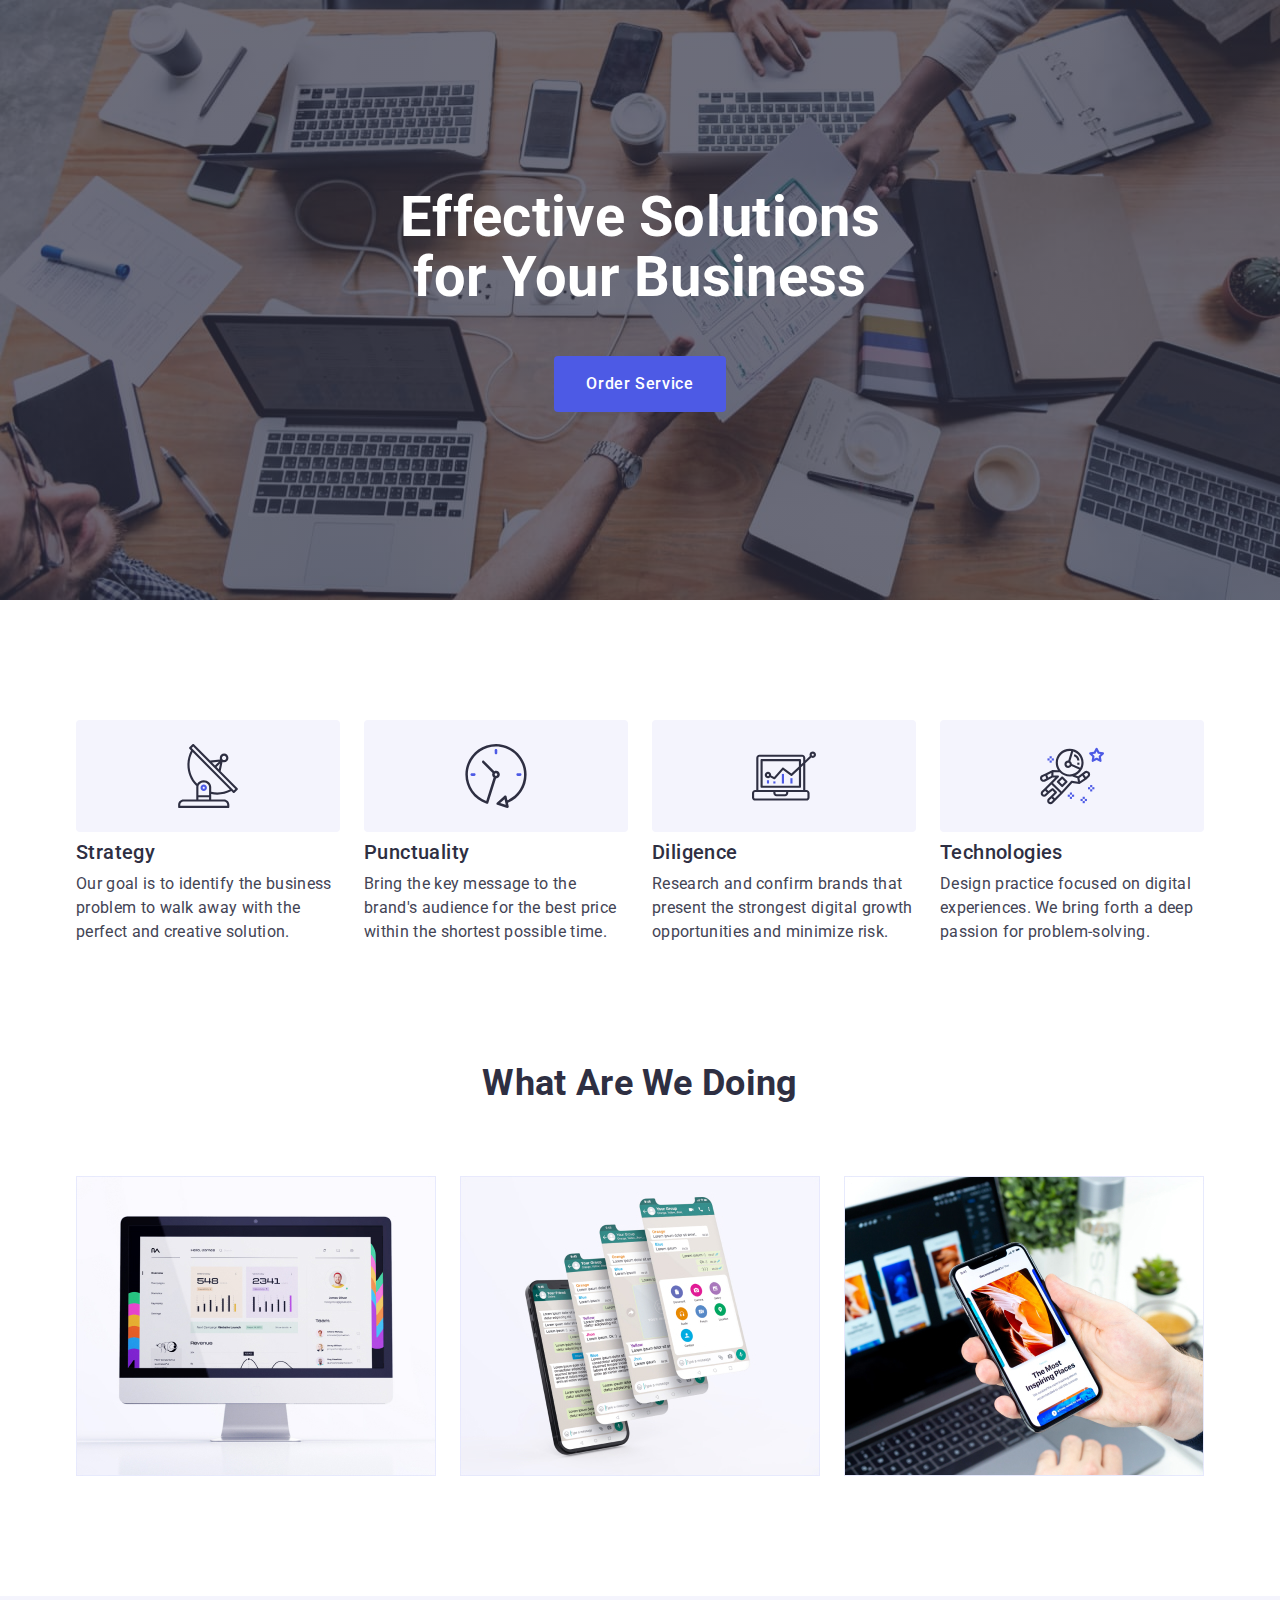
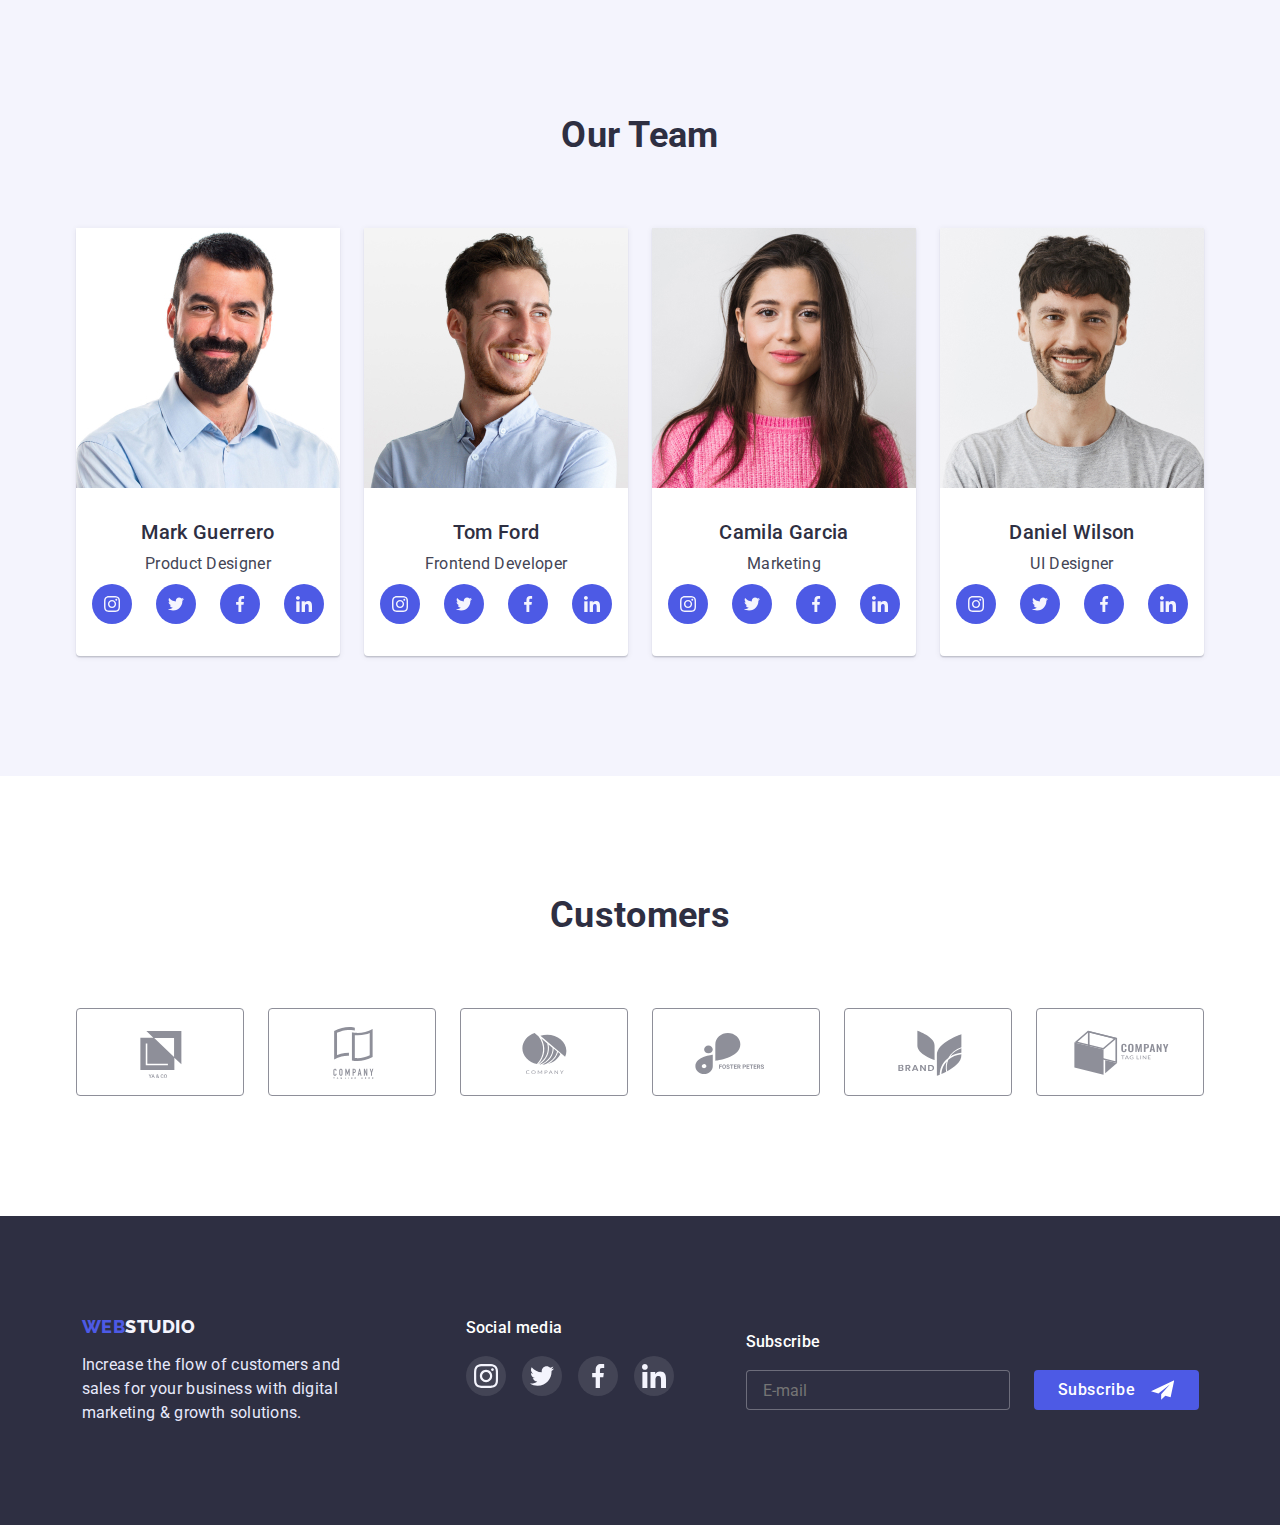
==== index.html @ 5f5170cc "add" ====
<!DOCTYPE html>
<html lang="en">
  <head>
    <meta charset="UTF-8" />
    <meta http-equiv="X-UA-Compatible" content="IE=edge" />
    <meta name="viewport" content="width=device-width, initial-scale=1.0" />
    <title>Studio</title>
    <link
      href="https://fonts.googleapis.com/css2?family=Raleway:wght@800&family=Roboto:wght@400;500;700;900&display=swap"
      rel="stylesheet"
    />
    <link
      rel="stylesheet"
      href="https://cdnjs.cloudflare.com/ajax/libs/modern-normalize/1.1.0/modern-normalize.min.css"
    />
    <link rel="stylesheet" href="./css/reset.css" />
    <link rel="stylesheet" href="./css/vars.css" />
    <link rel="stylesheet" href="./css/mobile.css" />
    <link rel="stylesheet" href="./css/tablete.css" />
    <link rel="stylesheet" href="./css/desktop.css" />
    <!-- <link rel="stylesheet" href="./css/styles.css" /> -->
  </head>

  <body>
    <!--Шапка сайту-->

    <!-- <header class="part-header">
      <div class="container header-container">
        <nav class="nav">
          <a href="" class="logo"
            ><span class="logo-partone">WEB</span>STUDIO</a
          >

          <ul class="list-header">
            <li class="navigator">
              <a class="nav-link line active" href="./index.html">Studio</a>
            </li>
            <li class="navigator">
              <a class="nav-link line" href="./portfolio.html">Portfolio</a>
            </li>
            <li class="navigator"><a class="nav-link" href="">Contacts</a></li>
          </ul>
        </nav>

        <address>
          <ul class="list-header-contact">
            <li class="contact-item">
              <a class="contact-link" href="mailto:info@devstudio.com"
                >info@devstudio.com</a
              >
            </li>
            <li class="contact-item">
              <a class="contact-link" href="tel:+110001111111"
                >+11 (000) 111-11-11</a
              >
            </li>
          </ul>
        </address>
      </div>
    </header> -->

    <main>
      <!-- Герой -->
      <section class="hero">
        <div class="container">
          <h1 class="hero-title">Effective Solutions for Your Business</h1>
          <button class="button primary" data-modal-open>Order Service</button>
        </div>
      </section>

      <!--Переваги-->

      <section class="section-advantages">
        <div class="container">
          <h2 class="visually-hidden">Advantages</h2>

          <ul class="future-list">
            <li class="future-item">
              <div class="advantages-section">
                <svg class="advantages-icon">
                  <use href="./images/icons.svg.svg#icon-antenna-1"></use>
                </svg>
              </div>
              <h3 class="future-title">Strategy</h3>
              <p class="future-text">
                Our goal is to identify the business problem to walk away with
                the perfect and creative solution.
              </p>
            </li>

            <li class="future-item">
              <div class="advantages-section">
                <svg class="advantages-icon">
                  <use href="./images/icons.svg.svg#icon-clock-1"></use>
                </svg>
              </div>
              <h3 class="future-title list-type">Punctuality</h3>
              <p class="future-text">
                Bring the key message to the brand's audience for the best price
                within the shortest possible time.
              </p>
            </li>

            <li class="future-item">
              <div class="advantages-section">
                <svg class="advantages-icon">
                  <use href="./images/icons.svg.svg#icon-diagram-1"></use>
                </svg>
              </div>
              <h3 class="future-title list-type">Diligence</h3>
              <p class="future-text">
                Research and confirm brands that present the strongest digital
                growth opportunities and minimize risk.
              </p>
            </li>

            <li class="future-item">
              <div class="advantages-section">
                <svg class="advantages-icon">
                  <use href="./images/icons.svg.svg#icon-astronaut-1"></use>
                </svg>
              </div>
              <h3 class="future-title list-type">Technologies</h3>
              <p class="future-text">
                Design practice focused on digital experiences. We bring forth a
                deep passion for problem-solving.
              </p>
            </li>
          </ul>
        </div>
      </section>

      <!--Послуги-->

      <section class="section">
        <div class="container">
          <h2 class="section-title">What are we doing</h2>

          <ul class="services-list">
            <li class="services-item">
              <img src="./images/imag1.jpg" alt="computer" width="360" />
            </li>

            <li class="services-item">
              <img src="./images/imag2.jpg" alt="computer" width="360" />
            </li>

            <li class="services-item">
              <img src="./images/imag3.jpg" alt="computer" width="360" />
            </li>
          </ul>
        </div>
      </section>

      <!-- Команда-->

      <section class="team">
        <div class="container">
          <h2 class="section-title">Our Team</h2>

          <ul class="team-list">
            <li class="team-item">
              <img src="./images/photo1.jpg" alt="Mark Guerrero" width="264" />
              <div class="team-box">
                <h3 class="team-title">Mark Guerrero</h3>
                <p class="team-position">Product Designer</p>

                <ul class="social-list">
                  <li class="social-list-item">
                    <a href="" class="social-list-link">
                      <svg class="social-list-icon">
                        <use
                          href="./images/icons.svg.svg#icon-instagram-1"
                        ></use>
                      </svg>
                    </a>
                  </li>
                  <li class="social-list-item">
                    <a href="" class="social-list-link">
                      <svg class="social-list-icon">
                        <use href="./images/icons.svg.svg#icon-twitter-1"></use>
                      </svg>
                    </a>
                  </li>
                  <li class="social-list-item">
                    <a href="" class="social-list-link">
                      <svg class="social-list-icon">
                        <use
                          href="./images/icons.svg.svg#icon-facebook-1"
                        ></use>
                      </svg>
                    </a>
                  </li>
                  <li class="social-list-item">
                    <a href="" class="social-list-link">
                      <svg class="social-list-icon">
                        <use
                          href="./images/icons.svg.svg#icon-linkedin-1"
                        ></use>
                      </svg>
                    </a>
                  </li>
                </ul>
              </div>
            </li>

            <li class="team-item">
              <img src="./images/photo2.jpg" alt="Tom Ford" width="264" />
              <div class="team-box">
                <h3 class="team-title">Tom Ford</h3>
                <p class="team-position">Frontend Developer</p>

                <ul class="social-list">
                  <li class="social-list-item">
                    <a href="" class="social-list-link">
                      <svg class="social-list-icon">
                        <use
                          href="./images/icons.svg.svg#icon-instagram-1"
                        ></use>
                      </svg>
                    </a>
                  </li>
                  <li class="social-list-item">
                    <a href="" class="social-list-link">
                      <svg class="social-list-icon">
                        <use href="./images/icons.svg.svg#icon-twitter-1"></use>
                      </svg>
                    </a>
                  </li>
                  <li class="social-list-item">
                    <a href="" class="social-list-link">
                      <svg class="social-list-icon">
                        <use
                          href="./images/icons.svg.svg#icon-facebook-1"
                        ></use>
                      </svg>
                    </a>
                  </li>
                  <li class="social-list-item">
                    <a href="" class="social-list-link">
                      <svg class="social-list-icon">
                        <use
                          href="./images/icons.svg.svg#icon-linkedin-1"
                        ></use>
                      </svg>
                    </a>
                  </li>
                </ul>
              </div>
            </li>

            <li class="team-item">
              <img src="./images/photo3.jpg" alt="Camila Garcia" width="264" />
              <div class="team-box">
                <h3 class="team-title">Camila Garcia</h3>
                <p class="team-position">Marketing</p>

                <ul class="social-list">
                  <li class="social-list-item">
                    <a href="" class="social-list-link">
                      <svg class="social-list-icon">
                        <use
                          href="./images/icons.svg.svg#icon-instagram-1"
                        ></use>
                      </svg>
                    </a>
                  </li>
                  <li class="social-list-item">
                    <a href="" class="social-list-link">
                      <svg class="social-list-icon">
                        <use href="./images/icons.svg.svg#icon-twitter-1"></use>
                      </svg>
                    </a>
                  </li>
                  <li class="social-list-item">
                    <a href="" class="social-list-link">
                      <svg class="social-list-icon">
                        <use
                          href="./images/icons.svg.svg#icon-facebook-1"
                        ></use>
                      </svg>
                    </a>
                  </li>
                  <li class="social-list-item">
                    <a href="" class="social-list-link">
                      <svg class="social-list-icon">
                        <use
                          href="./images/icons.svg.svg#icon-linkedin-1"
                        ></use>
                      </svg>
                    </a>
                  </li>
                </ul>
              </div>
            </li>

            <li class="team-item">
              <img src="./images/photo4.jpg" alt="Daniel Wilson" width="264" />
              <div class="team-box">
                <h3 class="team-title">Daniel Wilson</h3>
                <p class="team-position">UI Designer</p>

                <ul class="social-list">
                  <li class="social-list-item">
                    <a href="" class="social-list-link">
                      <svg class="social-list-icon">
                        <use
                          href="./images/icons.svg.svg#icon-instagram-1"
                        ></use>
                      </svg>
                    </a>
                  </li>
                  <li class="social-list-item">
                    <a href="" class="social-list-link">
                      <svg class="social-list-icon">
                        <use href="./images/icons.svg.svg#icon-twitter-1"></use>
                      </svg>
                    </a>
                  </li>
                  <li class="social-list-item">
                    <a href="" class="social-list-link">
                      <svg class="social-list-icon">
                        <use
                          href="./images/icons.svg.svg#icon-facebook-1"
                        ></use>
                      </svg>
                    </a>
                  </li>
                  <li class="social-list-item">
                    <a href="" class="social-list-link">
                      <svg class="social-list-icon">
                        <use
                          href="./images/icons.svg.svg#icon-linkedin-1"
                        ></use>
                      </svg>
                    </a>
                  </li>
                </ul>
              </div>
            </li>
          </ul>
        </div>
      </section>
    </main>

    <!-- customers -->

    <section class="customers">
      <div class="container">
        <h2 class="customers-title section-title">Customers</h2>

        <ul class="customers-list">
          <li class="customers-list-item">
            <a href="" class="customers-list-link"
              ><svg class="customers-list-icon">
                <use href="./images/icons.svg.svg#icon-Logo"></use></svg
            ></a>
          </li>

          <li class="customers-list-item">
            <a href="" class="customers-list-link"
              ><svg class="customers-list-icon">
                <use href="./images/icons.svg.svg#icon-Logo-1"></use></svg
            ></a>
          </li>
          <li class="customers-list-item">
            <a href="" class="customers-list-link"
              ><svg class="customers-list-icon">
                <use href="./images/icons.svg.svg#icon-Logo-2"></use></svg
            ></a>
          </li>
          <li class="customers-list-item">
            <a href="" class="customers-list-link"
              ><svg class="customers-list-icon">
                <use href="./images/icons.svg.svg#icon-Logo-3"></use></svg
            ></a>
          </li>
          <li class="customers-list-item">
            <a href="" class="customers-list-link"
              ><svg class="customers-list-icon">
                <use href="./images/icons.svg.svg#icon-Logo-4"></use></svg
            ></a>
          </li>
          <li class="customers-list-item">
            <a href="" class="customers-list-link"
              ><svg class="customers-list-icon">
                <use href="./images/icons.svg.svg#icon-Logo-5"></use></svg
            ></a>
          </li>
        </ul>
      </div>
    </section>

    <!-- Футер -->

    <footer class="footer">
      <div class="container footer-block">
        <div class="footer-top">
          <div class="logo-block">
            <a href="" class="logo-footer">
              <span class="logo-text">WEB</span>STUDIO
            </a>

            <p class="footer-text">
              Increase the flow of customers and sales for your business with
              digital marketing & growth solutions.
            </p>
          </div>

          <div class="social-footer">
            <p class="social-title-footer">Social media</p>
            <ul class="social-list-footer">
              <li class="social-list-item">
                <a href="" class="social-list-link-footer">
                  <svg class="footer-icon">
                    <use href="./images/icons.svg.svg#icon-instagram-1"></use>
                  </svg>
                </a>
              </li>
              <li class="social-list-item">
                <a href="" class="social-list-link-footer">
                  <svg class="footer-icon">
                    <use href="./images/icons.svg.svg#icon-twitter-1"></use>
                  </svg>
                </a>
              </li>
              <li class="social-list-item">
                <a href="" class="social-list-link-footer">
                  <svg class="footer-icon">
                    <use href="./images/icons.svg.svg#icon-facebook-1"></use>
                  </svg>
                </a>
              </li>
              <li class="social-list-item">
                <a href="" class="social-list-link-footer">
                  <svg class="footer-icon">
                    <use href="./images/icons.svg.svg#icon-linkedin-1"></use>
                  </svg>
                </a>
              </li>
            </ul>
          </div>
        </div>
        <!-- footer-conect -->

        <div class="footer-conect">
          <p class="footer-conect-text">Subscribe</p>
          <form class="footer-conect-form">
            <input
              type="email"
              name="user_email_footer"
              class="footer-conect-input"
              placeholder="E-mail"
              required
            />

            <button type="submit" class="footer-conect-button">
              <svg class="modal-conect-icon">
                <use href="./images/icons.svg.svg#icon-telegram"></use>
              </svg>
              Subscribe
            </button>
          </form>
        </div>
      </div>
    </footer>

    <!-- модальне вікно -->

    <div class="backdrop is-hidden" data-modal>
      <div class="modal">
        <button type="button" class="modal-close-btn" data-modal-close>
          <svg class="modal-close-btn-icon">
            <use href="./images/icons.svg.svg#icon-close-modal"></use>
          </svg>
        </button>

        <p class="modal-text">Leave your contacts and we will call you back</p>

        <form class="modal-form">
          <label class="modal-form-field">
            <span class="modal-form-name another-name">Name</span>
            <span class="modal-form-input-wrapper">
              <input
                type="text"
                name="user_name"
                class="modal-form-input"
                required
                pattern="[a-zA-Zа-яА-Я]+"
                minlength="2"
              />
              <svg class="modal-form-icon">
                <use href="./images/icons.svg.svg#icon-person"></use>
              </svg>
            </span>
          </label>

          <label class="modal-form-field">
            <span class="modal-form-name">Phone</span>
            <span class="modal-form-input-wrapper">
              <input
                type="tel"
                name="user_phone"
                class="modal-form-input"
                required
                pattern="[0-9]{3}-[0-9]{3}-[0-9]{2}-[0-9]{2}"
                title="xxx-xxx-xx-xx"
              />
              <svg class="modal-form-icon">
                <use href="./images/icons.svg.svg#icon-phone"></use>
              </svg>
            </span>
          </label>

          <label class="modal-form-field">
            <span class="modal-form-name">Email</span>
            <span class="modal-form-input-wrapper">
              <input
                type="email"
                name="user_email"
                class="modal-form-input"
                required
              />
              <svg class="modal-form-icon">
                <use href="./images/icons.svg.svg#icon-email"></use>
              </svg>
            </span>
          </label>

          <label class="modal-form-field">
            <span class="modal-form-name">Comment</span>
            <textarea
              name="user_massage"
              class="modal-form-message"
              placeholder="Text input"
            ></textarea>
          </label>

          <input
            id="user-policy"
            type="checkbox"
            name="user_policy"
            class="modal-form-check visually-hidden"
          />
          <label for="user-policy" class="modal-form-check-desk"
            >I accept the terms and conditions of the&nbsp;
            <span class="privacy-link"
              ><a href="" class="modal-form-link">Privacy Policy</a></span
            >
          </label>
          <button type="submit" class="modal-form-submit">Send</button>
        </form>
      </div>
    </div>
    <script src="./js/modal.js"></script>
  </body>
</html>
---- css/vars.css ----
:root {
    --p-text-color: #434455;
    --background-color: #E5E5E5;
    --nav-text-color: #2E2F42;
    --blu-color: #4D5AE5;
    --white-fon: #ffffff;
    --color-F4F4FD: #F4F4FD;
    --color-E7E9FC: #E7E9FC;
    --color-404BBF: #404BBF;
    --customers-icon-color: #8E8F99;
    --efect-transmision: 250ms cubic-bezier(0.4, 0, 0.2, 1);

}
---- css/mobile.css ----
.container {
    width: 100%;

    padding-left: 15px;
    padding-right: 15px;

}


/* hero-section */

.hero-title {
    text-align: center;
    max-width: 320px;
    margin-bottom: 72px;
    margin-left: auto;
    margin-right: auto;

    color: var(--white-fon);
    font-weight: 700;
    font-size: 36px;
    line-height: 1.07;
}

.hero {
    max-width: 1440px;
    margin: 0 auto;
    padding-top: 112px;
    padding-bottom: 112px;
    background-color: var(--nav-text-color);

    background-image: linear-gradient(rgba(46, 47, 66, 0.7), rgba(46, 47, 66, 0.7)), url(../images/hero\ image.jpg);
    background-size: cover;
    background-color: rgba(46, 47, 66, 0.7);
}

.button {
    display: inline-block;
    border: 1px solid var(--color-E7E9FC);
    border-radius: 4px;
    padding: 11.5px 23.5px;
    min-width: 69px;
    text-align: center;

    background-color: var(--color-F4F4FD);
    color: var(--blu-color);
    font-family: inherit;
    font-weight: 500;
    font-size: 16px;
    line-height: 1.5;
    letter-spacing: 0.04em;
    cursor: pointer;

    transition: color var(--efect-transmision),
        background-color var(--efect-transmision), box-shadow var(--efect-transmision);
}


.button:hover,
.button:focus {
    background-color: var(--color-404BBF);
    color: var(--white-fon);
    box-shadow: 0px 3px 1px rgba(0, 0, 0, 0.1), 0px 2px 1px rgba(0, 0, 0, 0.08), 0px 2px 2px rgba(0, 0, 0, 0.12);

}

.button.primary {
    display: block;
    margin-left: auto;
    margin-right: auto;
    padding: 16px 32px;
    border: none;
    background-color: var(--blu-color);
    color: var(--white-fon);
    font-family: inherit;
    font-weight: 500;
    font-size: 16px;
    line-height: 1.5;
    letter-spacing: 0.04em;

    transition: background-color var(--efect-transmision);
}

.button.primary:hover,
.button.primary:focus {
    background-color: var(--color-404BBF);
}


/* Advantages */

.section-advantages {
    padding-top: 96px;
    padding-bottom: 96px;
}

.visually-hidden {
    position: absolute;
    white-space: nowrap;
    width: 1px;
    height: 1px;
    overflow: hidden;
    border: 0;
    padding: 0;
    clip: rect(0 0 0 0);
    clip-path: inset(50%);
    margin: -1px;
}

.future-list {
    display: flex;
    flex-direction: column;
    gap: 72px;
    padding: 0;

}

.advantages-section {
    display: none;
}

.future-title {
    text-align: center;
    font-weight: 700;
    font-size: 36px;
    line-height: 1.11;
    letter-spacing: 0.02em;
    margin-bottom: 8px;
    color: var(--nav-text-color);
}

.future-text {
    font-weight: 500;
}

/* послуги */

.section {
    display: none;
}

/* TEAM */

.team {
    background-color: var(--color-F4F4FD);
    padding-top: 96px;
    padding-bottom: 128px;
}

.section-title {
    margin-bottom: 72px;
    color: var(--nav-text-color);
    font-weight: 700;
    font-size: 36px;
    line-height: 1.11;
    text-align: center;
    text-transform: capitalize;
}

.team-list {

    display: flex;
    flex-direction: column;
    gap: 72px;
    padding: 0;
}

.team-item {
    max-width: max-content;
    border-radius: 0px 0px 4px 4px;
    background-color: var(--white-fon);
    box-shadow: 0px 1px 6px rgba(46, 47, 66, 0.08), 0px 1px 1px rgba(46, 47, 66, 0.16), 0px 2px 1px rgba(46, 47, 66, 0.08);
    margin-left: auto;
    margin-right: auto;
}

.team-box {
    padding-top: 32px;
    padding-bottom: 32px;
    text-align: center;
}

.team-title {
    font-weight: 500;
    font-size: 20px;
    line-height: 1.2;
    color: var(--nav-text-color);
    margin-bottom: 8px;
}

.team-position {
    margin-bottom: 8px;
}

/* TEAM social */
.social-list {
    display: flex;
    justify-content: center;
    gap: 24px;
    padding-left: 0;
}

.social-list-link {
    display: flex;
    justify-content: center;
    align-items: center;
    width: 40px;
    height: 40px;
    border-radius: 50%;
    background-color: var(--blu-color);
    transition: background-color var(--efect-transmision);
}

.social-list-link:hover,
.social-list-link:focus {
    background-color: var(--color-404BBF);
}

.social-list-icon {
    fill: var(--color-F4F4FD);
    width: 16px;
    height: 16px;
}

/* customers */

.customers {
    padding-top: 96px;
    padding-bottom: 96px;
}


.customers-list {
    display: flex;
    justify-content: center;
    flex-direction: row;
    flex-wrap: wrap;
    row-gap: 72px;
    column-gap: 16px;
    padding: 0;
}

.customers-list-link {
    display: flex;
    justify-content: center;
    align-items: center;
    width: 190px;
    height: 88px;
    border: 1px solid var(--customers-icon-color);
    border-radius: 4px;

}

.customers-list-icon {
    fill: var(--customers-icon-color);
    width: 110px;
    height: 56px;
}



/* FOOTER */

.footer {
    padding: 96px 15px;
    background-color: var(--nav-text-color);
}

.footer-top {
    display: flex;
    flex-direction: column;
    width: 100%;
    align-items: center;
    gap: 72px;
}

.logo-block {
    display: flex;
    flex-direction: column;
    align-items: center;
}

.social-footer {
    display: flex;
    flex-direction: column;
    align-items: center;
}

.footer-block {
    display: flex;
    flex-direction: column;
    align-items: center;
    gap: 72px;
    flex-direction: column;
}

.logo-footer {
    font-family: 'Raleway';
    font-weight: 800;
    font-size: 18px;
    line-height: 1.17;
    letter-spacing: 0.03em;
    color: var(--color-F4F4FD);
    margin-bottom: 16px;
    display: block;
}

.logo-text {
    color: var(--blu-color);
}

.footer-text {
    letter-spacing: 0.02em;
    width: 264px;
    color: var(--color-E7E9FC);
}

.social-title-footer {
    display: block;
    font-weight: 500;
    color: var(--white-fon);
    letter-spacing: 0.02em;
    margin-bottom: 16px;
}

.social-list-footer {
    display: flex;
    gap: 16px;
    padding-left: 0;
}

.social-list-link-footer {
    display: flex;
    justify-content: center;
    align-items: center;
    width: 40px;
    height: 40px;
    border-radius: 50%;
    background-color: rgba(255, 255, 255, 0.1);
    padding: 8px;
}

.social-list-link-footer>svg {
    fill: var(--color-F4F4FD);
}

.footer-conect-text {
    font-weight: 500;
    letter-spacing: 0.02em;
    color: var(--white-fon);
}

.footer-conect {
    width: 100%;
    text-align: center;
}

.footer-conect-form {
    display: flex;
    flex-direction: column;
    align-items: center;
    gap: 24px;
    margin-top: 16px;
}

.footer-conect-input {
    width: 100%;
    height: 40px;
    background-color: var(--nav-text-color);
    border: 1px solid rgba(255, 255, 255, 0.3);
    border-radius: 4px;
    padding-left: 16px;
    padding-top: 8px;
    padding-bottom: 8px;
    color: var(--white-fon);
}

.footer-conect-button {
    display: flex;
    justify-content: center;
    flex-direction: row-reverse;
    gap: 16px;
    width: 165px;

    background: var(--blu-color);
    border-radius: 4px;
    border: none;
    cursor: pointer;

    padding-top: 8px;
    padding-bottom: 8px;
    padding-left: 24px;
    padding-right: 24px;
    font-weight: 500;
    font-size: 16px;
    letter-spacing: 0.04em;
    line-height: 1.5;
    color: var(--white-fon);
}

.modal-conect-icon {
    width: 24px;
    height: 24px;
}

/* modal window */

.backdrop {
    position: fixed;
    top: 0;
    left: 0;
    z-index: 100;
    width: 100%;
    height: 100%;
    background-color: rgba(46, 47, 66, 0.4);
    transition: opacity var(--efect-transmision), visibility var(--efect-transmision);
}

.backdrop.is-hidden {
    opacity: 0;
    visibility: hidden;
    pointer-events: none;
}

.modal {
    position: absolute;
    top: 50%;
    left: 50%;
    transform: translate(-50%, -50%);
    width: 392px;
    height: 586px;
    background-color: #FCFCFC;
    box-shadow: 0px 1px 1px rgba(0, 0, 0, 0.14), 0px 1px 3px rgba(0, 0, 0, 0.12), 0px 2px 1px rgba(0, 0, 0, 0.2);
    border-radius: 4px;
    padding-top: 72px;
    padding-bottom: 24px;
    padding-left: 16px;
    padding-right: 16px;
}

.modal-close-btn-icon {
    width: 8px;
    height: 8px;
    transition: fill var(--efect-transmision);
}

.modal-close-btn {
    position: absolute;
    top: 24px;
    right: 24px;
    display: flex;
    justify-content: center;
    align-items: center;
    background-color: var(--color-E7E9FC);
    border-radius: 50%;
    border: 1px solid rgba(0, 0, 0, 0.1);
    padding: 0;
    width: 24px;
    height: 24px;
}

.modal-text {
    font-weight: 500;
    color: var(--nav-text-color);
    text-align: center;
    letter-spacing: 0.02em;
    margin-bottom: 16px;
}

.modal-form {
    display: flex;
    flex-direction: column;
}

.modal-form-field {
    margin-bottom: 8px;
}

.modal-form-name {
    display: block;
    font-size: 12px;
    line-height: 1.16;
    letter-spacing: 0.01em;
    color: var(--customers-icon-color);
    margin-bottom: 4px;
}


.modal-form-name.another-name {
    line-height: 1.33;
    letter-spacing: 0.04em;
}


.modal-form-input-wrapper {
    position: relative;
    display: block;
}

.modal-form-icon {
    position: absolute;
    top: 50%;
    left: 16px;
    transform: translateY(-50%);
    display: block;
    width: 18px;
    height: 24px;
}

.modal-form-input {
    width: 100%;
    height: 38px;
    border: 1px solid rgba(33, 33, 33, 0.2);
    border-radius: 4px;
    /* padding-left: 38px; */
    font-size: 18px;

}

.modal-form-message {
    resize: none;
    width: 100%;
    height: 120px;
    border: 1px solid rgba(33, 33, 33, 0.2);
    border-radius: 4px;
    padding: 8px 16px;

    font-size: 12px;
    line-height: 1.33;
    letter-spacing: 0.04em;
    color: var(--nav-text-color);
    transition: border-color var(--efect-transmision);
}

.modal-form-message::placeholder {
    font-size: 12px;
    line-height: 1.33;
    letter-spacing: 0.04em;
    color: rgba(117, 117, 117, 0.5);
}


.modal-form-message:focus {
    outline: none;
    border-color: var(--blu-color);
}

.modal-form-check-desk {
    display: flex;
    align-items: center;
    font-size: 12px;
    line-height: 1.33;
    letter-spacing: 0.04em;
    color: #757575;
    transition: border-color var(--efect-transmision);
    margin-bottom: 24px;
    margin-top: 16px;
}

.modal-form-check-desk::before {
    display: block;
    width: 16px;
    height: 16px;
    border: 1.25px solid var(--nav-text-color);
    border-radius: 2px;
    margin-right: 8px;
    cursor: pointer;
    content: '';
}

.modal-form-check:checked+.modal-form-check-desk::before {
    background-color: var(--color-404BBF);
    border-color: var(--color-404BBF);
    background-image: url(../images/Vector.svg);
    background-repeat: no-repeat;
    background-position: 50% 50%;
}

.modal-form-check:focus+.modal-form-check-desk::before {
    border-color: var(--color-404BBF);
}

.privacy-link {
    text-decoration: underline;
}

.modal-form-link {
    font-size: 12px;
    letter-spacing: 0.04em;
    color: var(--blu-color);
}

.modal-form-submit {
    display: block;
    margin-left: auto;
    margin-right: auto;
    width: 169px;
    height: 56px;
    font-size: 16px;
    line-height: 1.5;
    color: var(--white-fon);
    cursor: pointer;
    border: none;
    border-radius: 4px;
    background-color: var(--blu-color);
    font-family: inherit;
    font-weight: 500;
    letter-spacing: 0.04em;
    box-shadow: 0px 4px 4px rgba(0, 0, 0, 0.15);
}



@media screen and (min-width: 480px) {
    .container {
        margin-left: auto;
        margin-right: auto;
    }


}
---- css/tablete.css ----
@media screen and (min-width: 768px) {
    .container {
        width: 768px;

    }

    /* hero-section */
    .hero-title {
        min-width: 496px;
        font-size: 56px;
        margin-bottom: 40px;
    }

    .hero {
        padding-bottom: 108px;
    }

    /* Advantages */

    .section-advantages {
        padding-top: 112px;
        padding-bottom: 108px;
    }

    .future-item {
        width: calc((100% - 24px) / 2);
    }

    .future-list {
        flex-direction: row;
        flex-wrap: wrap;
        row-gap: 72px;
        column-gap: 24px;
    }

    .future-title {
        text-align: start;
    }

    /* послуги */

    .section {
        padding-bottom: 120px;
    }

    /* TEAM */

    .team {
        padding-top: 96px;
        padding-bottom: 104px;
    }

    .team-item {
        margin-left: auto;
        margin-right: auto;
        /* width: calc((100% - 24px) / 2); */
    }

    .team-list {
        flex-direction: row;
        flex-wrap: wrap;
        gap: 0;
        row-gap: 64px;
        column-gap: 24px;
    }

    /* customers */

    .customers-list {
        padding: 0 30px;
        column-gap: 16px;
    }

    .customers-list-link {
        width: 168px;
    }

    /* FOOTER */

    .footer-block {
        justify-content: center;
        max-width: max-content;
        flex-direction: column;
    }

    .footer-top {
        flex-direction: row;
        align-items: flex-start;
        gap: 24px;
    }

    .social-footer {
        justify-content: flex-start;
        align-items: start;
    }

    .logo-block {
        align-items: flex-start;
    }

    .footer-conect {
        text-align: start;
    }

    .footer-conect-input {
        max-width: 264px;
    }

    .footer-conect-form {
        flex-direction: row;
    }

    /* modal window */

    .modal {
        width: 408px;
        padding-left: 25px;
        padding-right: 25px;
    }
}
---- css/desktop.css ----
@media screen and (min-width: 1200px) {
    .container {
        width: 1158px;
    }

    /* hero-section  */
    .hero-title {
        margin-bottom: 48px;
    }

    .hero {
        padding-top: 188px;
        padding-bottom: 188px;
    }


    /* Advantages */

    .section-advantages {
        padding-top: 120px;
        padding-bottom: 120px;
    }




    .future-list {
        flex-direction: row;
        gap: 24px;
        flex-wrap: nowrap;
    }




    .advantages-section {
        display: flex;
        justify-content: center;
        align-items: center;
        width: 264px;
        height: 112px;
        border-radius: 4px;

        background-color: var(--color-F4F4FD);
        margin-bottom: 8px;
    }

    .advantages-section {
        display: flex;
        justify-content: center;
        align-items: center;
        width: 264px;
        height: 112px;
        border-radius: 4px;

        background-color: var(--color-F4F4FD);
        margin-bottom: 8px;
    }

    .advantages-icon {
        fill: var(--nav-text-color);
        width: 64px;
        height: 64px;
    }

    .future-title {
        font-weight: 500;
        font-size: 20px;
        line-height: 1.2;
        margin-bottom: 8px;
        color: var(--nav-text-color);
    }

    .future-text {
        font-weight: 400;
    }

    /* послуги */

    .section {
        display: block;
        padding-bottom: 120px;
    }

    .section-title {
        margin-bottom: 72px;
        color: var(--nav-text-color);
        font-weight: 700;
        font-size: 36px;
        line-height: 1.11;
        text-align: center;
        text-transform: capitalize;
    }

    .services-list {
        display: flex;
        gap: 24px;
        padding: 0;
    }

    /* TEAM */
    .team {
        background-color: var(--color-F4F4FD);
        padding-top: 120px;
        padding-bottom: 120px;
    }

    .team-list {
        flex-direction: row;
        gap: 24px;
        flex-wrap: nowrap;
    }

    .team-item {
        border-radius: 0px 0px 4px 4px;
        background-color: var(--white-fon);
        box-shadow: 0px 1px 6px rgba(46, 47, 66, 0.08), 0px 1px 1px rgba(46, 47, 66, 0.16), 0px 2px 1px rgba(46, 47, 66, 0.08);
    }

    /* customers */

    .customers {
        padding-top: 120px;
        padding-bottom: 120px;
    }

    .customers-list {
        display: flex;
        justify-content: center;
        gap: 24px;
        padding: 0;
    }

    .customers-list-link {
        transition: border var(--efect-transmision);
    }

    .customers-list-icon {
        transition: fill var(--efect-transmision);
    }

    .customers-list-link:hover,
    .customers-list-link:focus {
        border: 1px solid var(--color-404BBF);
    }

    .customers-list-link:hover .customers-list-icon,
    .customers-list-link:focus .customers-list-icon {
        fill: var(--color-404BBF)
    }


    /* FOOTER */
    .footer {
        padding-top: 100px;
        padding-bottom: 100px;
    }

    .footer-block {
        flex-direction: row;
    }

    .footer-top {
        gap: 120px;
    }

    .social-footer {}

    .social-list-link-footer {
        transition: background-color var(--efect-transmision);
    }

    .social-list-link-footer:hover,
    .social-list-link-footer:focus {
        background-color: #31D0AA;
    }

    .footer-conect {
        gap: 80px;
    }

    .footer-conect-input {
        width: 264px;
    }

    .footer-conect-button {
        transition: background-color var(--efect-transmision);
    }

    .footer-conect-button:hover,
    .footer-conect-button:focus {
        background-color: var(--color-404BBF);
    }


    /* modal window */

    .modal {
        width: 516px;
        padding-left: 25px;
        padding-right: 25px;
    }

    .modal-close-btn {
        cursor: pointer;
        transition: background-color var(--efect-transmision);

    }

    .modal-close-btn:hover,
    .modal-close-btn:focus {
        background-color: var(--color-404BBF);

    }

    .modal-close-btn:hover .modal-close-btn-icon,
    .modal-close-btn:focus .modal-close-btn-icon {
        fill: var(--white-fon);
    }

    .modal-form-icon {
        transition: fill var(--efect-transmision);
    }

    .modal-form-input {
        transition: border-color var(--efect-transmision);
    }

    .modal-form-input:focus,
    .modal-form-input:hover {
        outline: none;
        border-color: var(--blu-color);
    }

    .modal-form-input:focus+.modal-form-icon {
        fill: var(--blu-color);
    }

    .modal-form-input:hover+.modal-form-icon {
        fill: var(--blu-color);
    }

    .modal-form-submit {
        transition: background-color var(--efect-transmision);
    }

        .modal-form-submit:hover,
        .modal-form-submit:focus {
            background-color: var(--color-404BBF);
        }



}
---- css/styles.css ----
.project-list {
    display: flex;
    flex-wrap: wrap;
    column-gap: 24px;
    row-gap: 48px;
    padding: 0;
}

.project-box {
    background-color: var(--white-fon);
    padding-top: 32px;
    padding-bottom: 32px;
    border: 1px solid var(--color-E7E9FC);
    border-top: none;
    padding-left: 16px;

}

.project-title {
    margin-bottom: 8px;
    color: var(--nav-text-color);
    font-weight: 500;
    font-size: 20px;
    line-height: 1.2;
}

.project-item {
    transition: box-shadow var(--efect-transmision);
}


.project-item:hover,
.project-item:focus {
    box-shadow: 0px 1px 6px rgba(46, 47, 66, 0.08), 0px 1px 1px rgba(46, 47, 66, 0.16), 0px 2px 1px rgba(46, 47, 66, 0.08);
}

.list-button {
    display: flex;
    justify-content: center;
    gap: 24px;
    margin-bottom: 72px;
    padding: 0;
}














/* ХЕДР ФЛЕКС */
.header-container {
    display: flex;
    align-items: center;
}

.nav {
    display: flex;
    align-items: center;
}

.list-header {
    display: flex;
    align-items: center;
    padding-left: 0;

}

.navigator:not(:last-child) {
    margin-right: 40px;
}

.nav-link {
    color: var(--nav-text-color);
    font-weight: 500;
    letter-spacing: 0.02em;
    display: block;
    padding: 24px 0;

    transition: color var(--efect-transmision);
}

.nav-link:hover,
.nav-link:focus {
    color: var(--color-404BBF);
}

.active {
    position: relative;
    color: var(--color-404BBF);
}

.active::after {
    content: '';
    display: block;
    height: 4px;
    border-radius: 2px;
    width: 100%;
    background-color: var(--color-404BBF);
    position: absolute;
    left: 0;
    bottom: -1px;

}


address {
    margin-left: auto;
}

.list-header-contact {

    display: flex;
    align-items: center;
    padding: 0;
}

.contact-item:not(:last-child) {
    margin-right: 40px;

}


/* ХEДР ФЛЕКС */





/* logo */
.logo {
    font-family: 'Raleway';
    font-weight: 800;
    font-size: 18px;
    line-height: 1.33;
    letter-spacing: 0.03em;
    color: var(--nav-text-color);
    margin-right: 76px;
}

.logo .logo-partone {
    color: var(--blu-color);
}

/* logo footer */


/* FOOTER */


/* хедр */
.part-header {
    border-bottom: 1px solid var(--color-E7E9FC);
}



.contact-link {
    color: var(--p-text-color);
    letter-spacing: 0.02em;
    font-style: normal;

    transition: color var(--efect-transmision);
}

.contact-link:hover,
.contact-link:focus {
    color: var(--color-404BBF);
}


/* Hero */



.portfolio {
    padding-top: 96px;
    padding-bottom: 120px;

}

/* соцмережі футер */

.footer-icon {
    fill: var(--color-F4F4FD);
    width: 24px;
    height: 24px;

}




/* customers */








/* advantages */




.img-overlay {
    position: relative;
    overflow: hidden;
}

.overlay {
    left: 0;
    top: 0;
    position: absolute;
    width: 100%;
    height: 100%;
    overflow: auto;
    transform: translate(0, 100%);
    transition: transform var(--efect-transmision);

    color: #F4F4FD;
    background-color: var(--blu-color);
    padding-top: 40px;
    padding-left: 32px;
    padding-right: 32px;
}

.project-link:hover .overlay,
.project-link:focus .overlay {
    transform: translate(0, 0);
}

/* windov */
/* modal form */
.modal-form-desk {
    font-size: 12px;
    line-height: 1.33;
    letter-spacing: 0.04em;
    color: var(--customers-icon-color);
}


/* footer-conect */

.footer-conect {
    margin-left: 80px;
}

.footer-conect-text {
    font-weight: 500;
    letter-spacing: 0.02em;
    color: var(--white-fon);
}




.footer-conect-input::placeholder {
    font-size: 12px;
    line-height: 2;
    color: rgba(255, 255, 255, 0.6);
    display: flex;
    align-items: center;
    letter-spacing: 0.04em;
}

.footer-conect-form {
    display: flex;
    gap: 24px;
    margin-top: 16px;
}
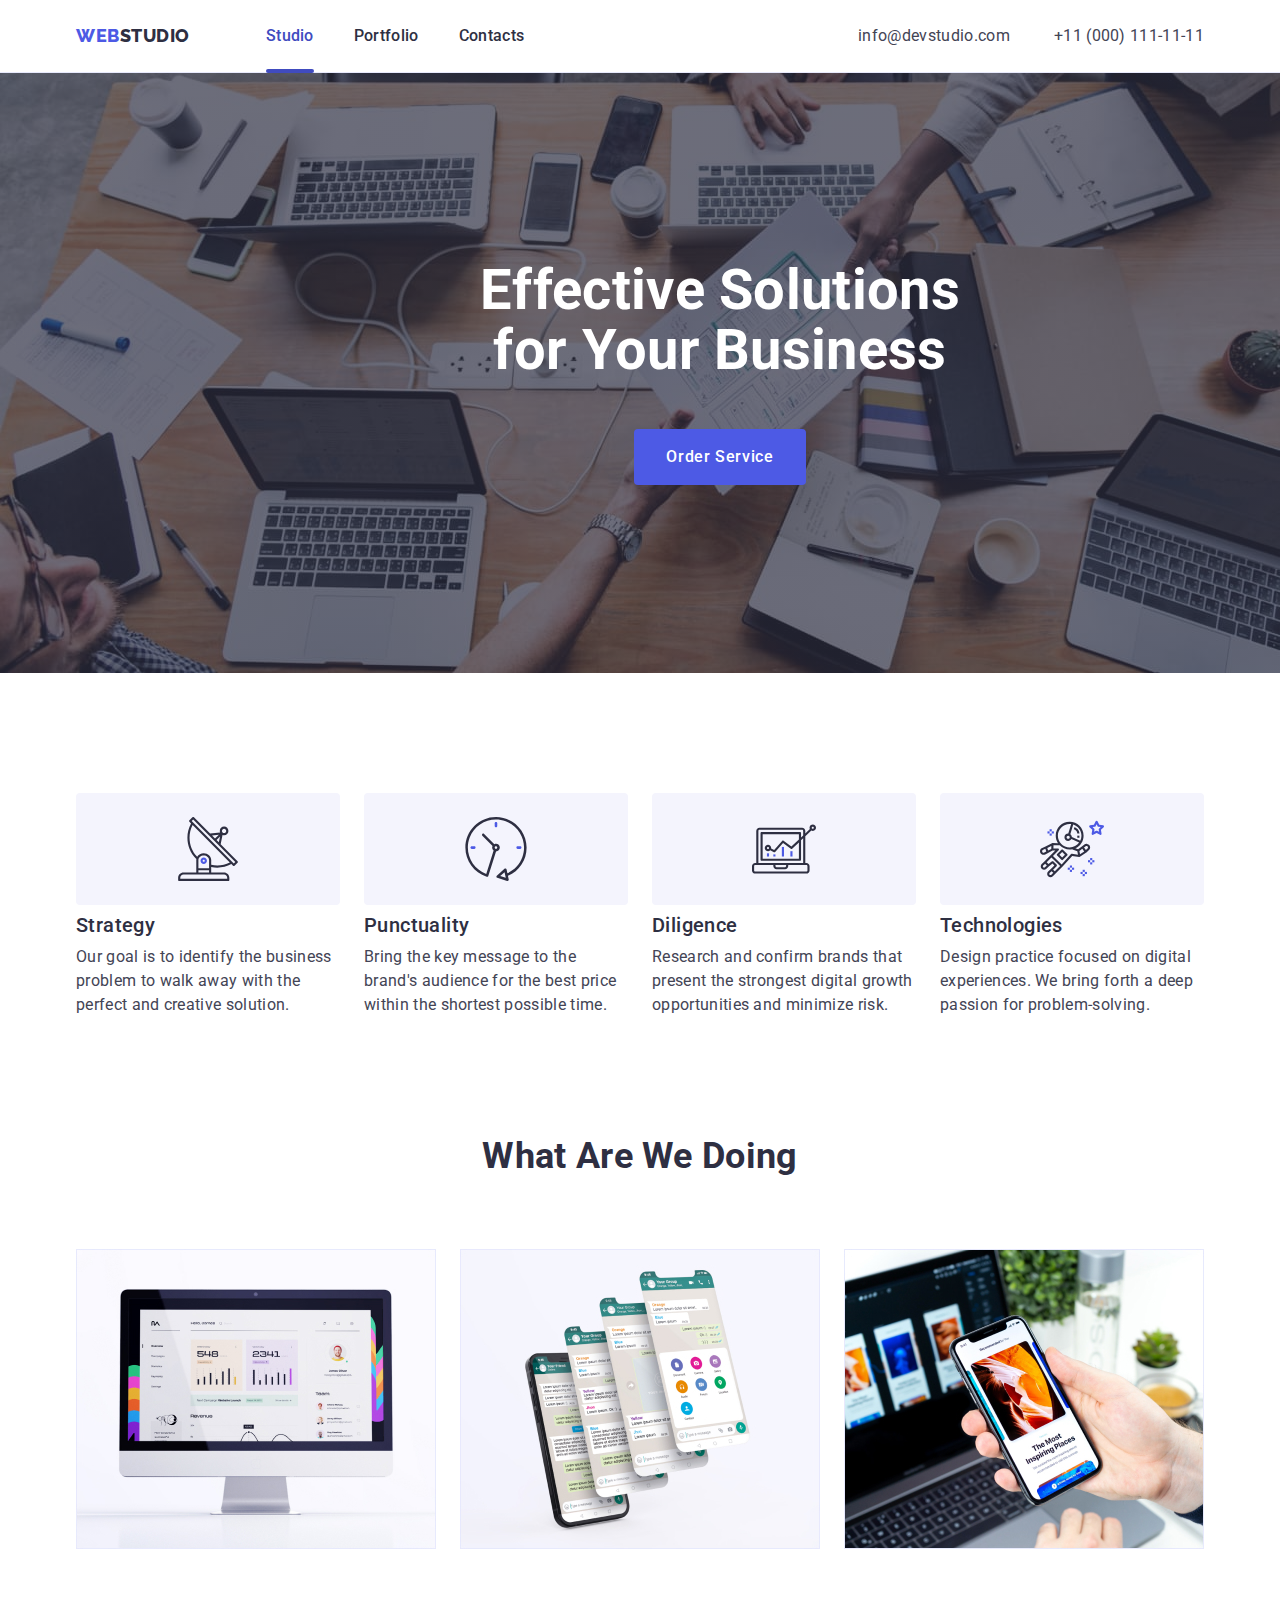
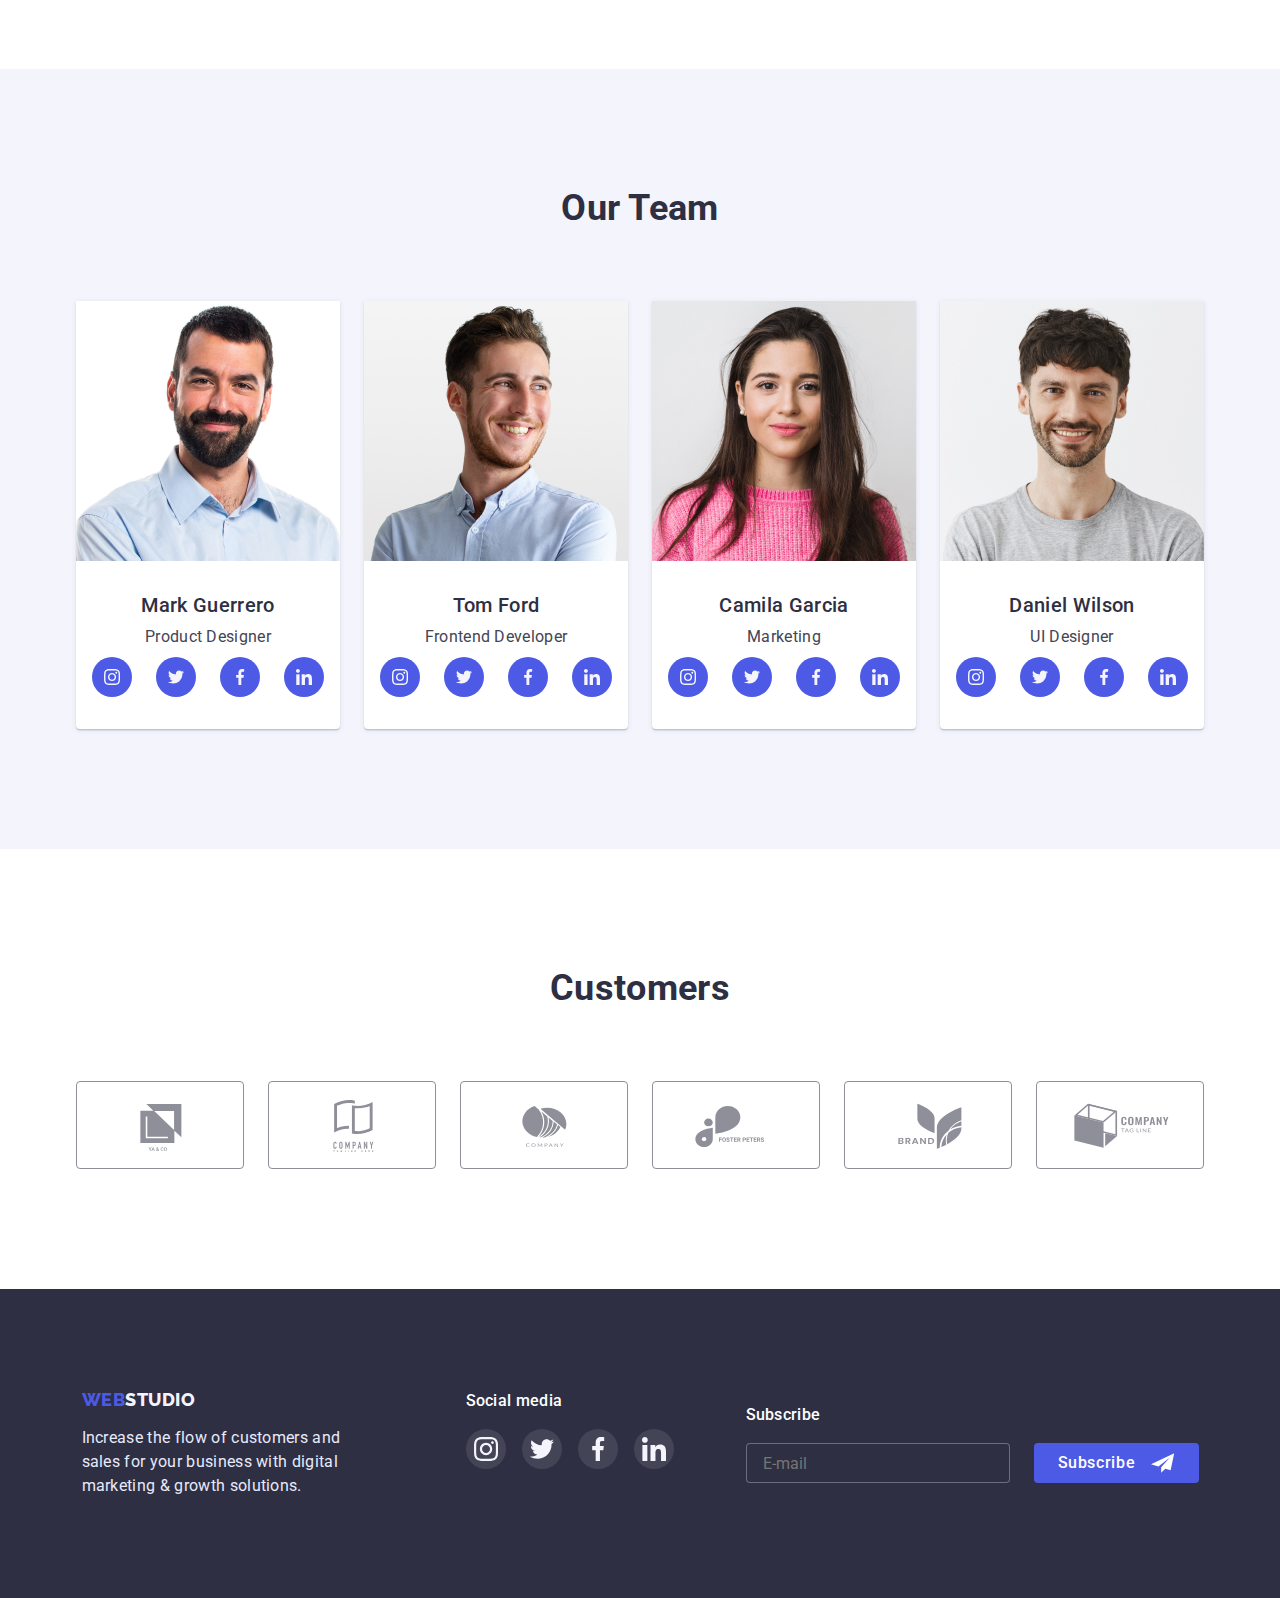
==== commit bb6aa8f5: "add 7hw" ====
--- a/index.html
+++ b/index.html
@@ -24,7 +24,7 @@
   <body>
     <!--Шапка сайту-->
 
-    <!-- <header class="part-header">
+    <header class="part-header">
       <div class="container header-container">
         <nav class="nav">
           <a href="" class="logo"
@@ -33,14 +33,20 @@
 
           <ul class="list-header">
             <li class="navigator">
-              <a class="nav-link line active" href="./index.html">Studio</a>
+              <a class="nav-link active" href="./index.html">Studio</a>
             </li>
             <li class="navigator">
-              <a class="nav-link line" href="./portfolio.html">Portfolio</a>
+              <a class="nav-link" href="./portfolio.html">Portfolio</a>
             </li>
             <li class="navigator"><a class="nav-link" href="">Contacts</a></li>
           </ul>
         </nav>
+
+        <button type="button" class="mobile-menu-open js-open-menu">
+          <svg class="mobile-menu-open-icon">
+            <use href="./images/icons.svg.svg#menu"></use>
+          </svg>
+        </button>
 
         <address>
           <ul class="list-header-contact">
@@ -57,7 +63,78 @@
           </ul>
         </address>
       </div>
-    </header> -->
+
+      <div class="mobile-menu js-menu-container">
+        <div class="container mobile-menu-container">
+          <button class="mobile-menu-close-btn js-close-menu">
+            <svg class="mobile-menu-close-icon">
+              <use href="./images/icons.svg.svg#icon-close-modal"></use>
+            </svg>
+          </button>
+
+          <!-- моб меню НАПОВНЕННЯ -->
+
+          <ul class="mobile-menu-list">
+            <li class="mobile-menu-item">
+              <a class="mobile-menu-link" href="./index.html">Studio</a>
+            </li>
+
+            <li class="mobile-menu-item">
+              <a class="mobile-menu-link" href="./portfolio.html">Portfolio</a>
+            </li>
+
+            <li class="mobile-menu-item">
+              <a class="mobile-menu-link" href="">Contacts</a>
+            </li>
+          </ul>
+
+          <ul class="mob-address">
+            <li class="contact-item">
+              <a class="mob-address-lik tel" href="tel:+110001111111"
+                >+11 (000) 111-11-11</a
+              >
+            </li>
+
+            <li class="mob-address-list">
+              <a class="mob-address-lik email" href="mailto:info@devstudio.com"
+                >info@devstudio.com</a
+              >
+            </li>
+          </ul>
+
+          <ul class="social-list menu">
+            <li class="social-list-item">
+              <a href="" class="social-list-link">
+                <svg class="social-list-icon">
+                  <use href="./images/icons.svg.svg#icon-instagram-1"></use>
+                </svg>
+              </a>
+            </li>
+            <li class="social-list-item">
+              <a href="" class="social-list-link">
+                <svg class="social-list-icon">
+                  <use href="./images/icons.svg.svg#icon-twitter-1"></use>
+                </svg>
+              </a>
+            </li>
+            <li class="social-list-item">
+              <a href="" class="social-list-link">
+                <svg class="social-list-icon">
+                  <use href="./images/icons.svg.svg#icon-facebook-1"></use>
+                </svg>
+              </a>
+            </li>
+            <li class="social-list-item">
+              <a href="" class="social-list-link">
+                <svg class="social-list-icon">
+                  <use href="./images/icons.svg.svg#icon-linkedin-1"></use>
+                </svg>
+              </a>
+            </li>
+          </ul>
+        </div>
+      </div>
+    </header>
 
     <main>
       <!-- Герой -->
@@ -138,15 +215,30 @@
 
           <ul class="services-list">
             <li class="services-item">
-              <img src="./images/imag1.jpg" alt="computer" width="360" />
+              <img
+                srcset="./images/imag1.jpg 1x, ./images/2comp.jpg 2x"
+                src="./images/imag1.jpg"
+                alt="computer"
+                width="360"
+              />
             </li>
 
             <li class="services-item">
-              <img src="./images/imag2.jpg" alt="computer" width="360" />
+              <img
+                srcset="./images/imag2.jpg 1x, ./images/2tel.jpg 2x"
+                src="./images/imag2.jpg"
+                alt="computer"
+                width="360"
+              />
             </li>
 
             <li class="services-item">
-              <img src="./images/imag3.jpg" alt="computer" width="360" />
+              <img
+                srcset="./images/imag3.jpg 1x, ./images/2telcomp.jpg 2x"
+                src="./images/imag3.jpg"
+                alt="computer"
+                width="360"
+              />
             </li>
           </ul>
         </div>
@@ -160,7 +252,12 @@
 
           <ul class="team-list">
             <li class="team-item">
-              <img src="./images/photo1.jpg" alt="Mark Guerrero" width="264" />
+              <img
+                srcset="./images/photo1.jpg 1x, ./images/imgMark_2x.jpg 2x"
+                src="./images/photo1.jpg"
+                alt="Mark Guerrero"
+                width="264"
+              />
               <div class="team-box">
                 <h3 class="team-title">Mark Guerrero</h3>
                 <p class="team-position">Product Designer</p>
@@ -205,7 +302,12 @@
             </li>
 
             <li class="team-item">
-              <img src="./images/photo2.jpg" alt="Tom Ford" width="264" />
+              <img
+                srcset="./images/photo2.jpg 1x, ./images/imgTom_2x.jpg 2x"
+                src="./images/photo2.jpg"
+                alt="Tom Ford"
+                width="264"
+              />
               <div class="team-box">
                 <h3 class="team-title">Tom Ford</h3>
                 <p class="team-position">Frontend Developer</p>
@@ -250,7 +352,12 @@
             </li>
 
             <li class="team-item">
-              <img src="./images/photo3.jpg" alt="Camila Garcia" width="264" />
+              <img
+                srcset="./images/photo3.jpg 1x, ./images/imgCamila_2x.jpg 2x"
+                src="./images/photo3.jpg"
+                alt="Camila Garcia"
+                width="264"
+              />
               <div class="team-box">
                 <h3 class="team-title">Camila Garcia</h3>
                 <p class="team-position">Marketing</p>
@@ -295,7 +402,12 @@
             </li>
 
             <li class="team-item">
-              <img src="./images/photo4.jpg" alt="Daniel Wilson" width="264" />
+              <img
+                srcset="./images/photo4.jpg 1x, ./images/imgDaniel_2x.jpg 2x"
+                src="./images/photo4.jpg"
+                alt="Daniel Wilson"
+                width="264"
+              />
               <div class="team-box">
                 <h3 class="team-title">Daniel Wilson</h3>
                 <p class="team-position">UI Designer</p>
@@ -552,6 +664,7 @@
         </form>
       </div>
     </div>
+    <script src="./js/mobile-menu.js"></script>
     <script src="./js/modal.js"></script>
   </body>
 </html>
--- a/css/mobile.css
+++ b/css/mobile.css
@@ -23,13 +23,12 @@
 }
 
 .hero {
-    max-width: 1440px;
     margin: 0 auto;
     padding-top: 112px;
     padding-bottom: 112px;
     background-color: var(--nav-text-color);
 
-    background-image: linear-gradient(rgba(46, 47, 66, 0.7), rgba(46, 47, 66, 0.7)), url(../images/hero\ image.jpg);
+    background-image: linear-gradient(rgba(46, 47, 66, 0.7), rgba(46, 47, 66, 0.7)), url(../images/tel1.jpg);
     background-size: cover;
     background-color: rgba(46, 47, 66, 0.7);
 }
@@ -231,6 +230,7 @@
 
 
 .customers-list {
+
     display: flex;
     justify-content: center;
     flex-direction: row;
@@ -241,21 +241,28 @@
 }
 
 .customers-list-link {
-    display: flex;
-    justify-content: center;
-    align-items: center;
-    width: 190px;
+
+    display: flex;
+    justify-content: center;
+    align-items: center;
+    width: 100%;
     height: 88px;
     border: 1px solid var(--customers-icon-color);
     border-radius: 4px;
-
-}
+}
+
+.customers-list-item {
+    width: calc((100% - 16px) / 2);
+}
+
 
 .customers-list-icon {
     fill: var(--customers-icon-color);
     width: 110px;
     height: 56px;
 }
+
+
 
 
 
@@ -427,8 +434,6 @@
     top: 50%;
     left: 50%;
     transform: translate(-50%, -50%);
-    width: 392px;
-    height: 586px;
     background-color: #FCFCFC;
     box-shadow: 0px 1px 1px rgba(0, 0, 0, 0.14), 0px 1px 3px rgba(0, 0, 0, 0.12), 0px 2px 1px rgba(0, 0, 0, 0.2);
     border-radius: 4px;
@@ -436,6 +441,8 @@
     padding-bottom: 24px;
     padding-left: 16px;
     padding-right: 16px;
+    width: 100%;
+    height: auto;
 }
 
 .modal-close-btn-icon {
@@ -485,12 +492,10 @@
     margin-bottom: 4px;
 }
 
-
 .modal-form-name.another-name {
     line-height: 1.33;
     letter-spacing: 0.04em;
 }
-
 
 .modal-form-input-wrapper {
     position: relative;
@@ -512,7 +517,7 @@
     height: 38px;
     border: 1px solid rgba(33, 33, 33, 0.2);
     border-radius: 4px;
-    /* padding-left: 38px; */
+    padding-left: 38px;
     font-size: 18px;
 
 }
@@ -546,6 +551,8 @@
 }
 
 .modal-form-check-desk {
+    justify-content: center;
+    flex-wrap: wrap;
     display: flex;
     align-items: center;
     font-size: 12px;
@@ -609,13 +616,247 @@
     box-shadow: 0px 4px 4px rgba(0, 0, 0, 0.15);
 }
 
+/* HEADER */
+
+.part-header {
+    border-bottom: 1px solid var(--color-E7E9FC);
+}
+
+.header-container {
+    display: flex;
+    align-items: center;
+    justify-content: space-between;
+}
+
+.nav {
+    display: flex;
+    align-items: center;
+}
+
+.logo {
+    display: block;
+    padding-top: 24px;
+    padding-bottom: 24px;
+    font-family: 'Raleway';
+    font-weight: 800;
+    font-size: 18px;
+    line-height: 1.17;
+    letter-spacing: 0.03em;
+    color: var(--nav-text-color);
+}
+
+.logo .logo-partone {
+    color: var(--blu-color);
+}
+
+.list-header {
+    display: none;
+}
+
+.list-header-contact {
+    display: none;
+}
+
+address {
+    display: none;
+}
+
+
+/* MOBOLE MENU */
+
+.mobile-menu-open {
+    background-color: transparent;
+    border: none;
+    padding: 0;
+    line-height: 0;
+}
+
+.mobile-menu-open-icon {
+    stroke: var(--nav-text-color);
+    width: 32px;
+    height: 22px;
+}
+
+.mobile-menu-close-icon {
+    width: 8px;
+    height: 8px;
+}
+
+.mobile-menu {
+    position: fixed;
+    width: 100%;
+    height: 100%;
+    z-index: 100;
+    top: 0;
+    left: 0;
+    background-color: var(--white-fon);
+    opacity: 0;
+    visibility: none;
+    pointer-events: none;
+
+}
+
+.mobile-menu.is-open {
+    opacity: 1;
+    visibility: visible;
+    pointer-events: auto;
+}
+
+.mobile-menu-container {
+    position: relative;
+    padding-top: 80px;
+    /* padding-right: 60px;
+    padding-bottom: 40px;
+    padding-left: 40px; */
+}
+
+.mobile-menu-close-btn {
+    position: absolute;
+    top: 24px;
+    right: 24px;
+    display: flex;
+    justify-content: center;
+    align-items: center;
+    background-color: var(--color-E7E9FC);
+    border-radius: 50%;
+    border: 1px solid rgba(0, 0, 0, 0.1);
+    padding: 0;
+    width: 24px;
+    height: 24px;
+}
+
+/* моб меню НАПОВНЕЕНЯ */
+
+.mobile-menu-list {
+    display: flex;
+    flex-direction: column;
+    gap: 40px;
+}
+
+.mobile-menu-link {
+    font-weight: 700;
+    font-size: 36px;
+    line-height: 1.11;
+    letter-spacing: 0.02em;
+    color: var(--nav-text-color);
+    transition: color var(--efect-transmision);
+}
+
+.mobile-menu-link:hover,
+.mobile-menu-link:focus {
+    color: var(--color-404BBF);
+}
+
+.mob-address {
+    display: flex;
+    flex-direction: column;
+    gap: 40px;
+    margin-top: 284px;
+}
+
+.tel {
+    font-weight: 600;
+    font-size: 36px;
+    line-height: 1.11;
+    color: var(--blu-color);
+}
+
+.email {
+    font-weight: 500;
+    font-size: 20px;
+    line-height: 1.2;
+    letter-spacing: 0.02em;
+    color: var(--p-text-color);
+}
+
+.menu {
+    margin-top: 48px;
+    padding-left: 40px;
+    padding-right: 60px;
+    justify-content: space-between;
+    gap: 56px;
+
+}
+
+
+
+
+/* .social-list {
+    display: flex;
+    flex-direction: row;
+    justify-content: center;
+    gap: 24px;
+    padding-left: 0;
+} */
 
 
 @media screen and (min-width: 480px) {
     .container {
+        width: 428px;
         margin-left: auto;
         margin-right: auto;
     }
 
-
+    .modal {
+        width: 392px;
+        height: 586px;
+    }
+
+    .hero {
+        width: 428px;
+        margin-left: auto;
+        margin-right: auto;
+        padding-top: 112px;
+        padding-bottom: 112px;
+        background-image: linear-gradient(rgba(46, 47, 66, 0.7), rgba(46, 47, 66, 0.7)), url(../images/tel1.jpg);
+        background-size: cover;
+        background-color: rgba(46, 47, 66, 0.7);
+    }
+
+    .customers-list {
+        display: flex;
+        justify-content: center;
+        flex-direction: row;
+        flex-wrap: wrap;
+        row-gap: 72px;
+        column-gap: 16px;
+        padding: 0;
+    }
+
+    .customers-list-link {
+        display: flex;
+        justify-content: center;
+        align-items: center;
+        width: 190px;
+        height: 88px;
+        border: 1px solid var(--customers-icon-color);
+        border-radius: 4px;
+
+    }
+
+}
+
+@media screen and (min-device-pixel-ratio: 2) and (min-width: 320px) and (max-width: 479px),
+screen and (min-resolution: 192dpi) and (min-width: 320px) and (max-width: 479px),
+screen and (min-resolution: 2dppx) and (min-width: 320px) and (max-width: 479px) {
+
+    .hero {
+        width: 100%;
+        background-image: linear-gradient(rgba(46, 47, 66, 0.7), rgba(46, 47, 66, 0.7)), url(../images/tel2.jpg);
+        background-size: cover;
+        background-color: rgba(46, 47, 66, 0.7);
+    }
+}
+
+
+
+@media screen and (min-device-pixel-ratio: 2) and (min-width: 480px),
+screen and (min-resolution: 192dpi) and (min-width: 480px),
+screen and (min-resolution: 2dppx) and (min-width: 480px) {
+
+    .hero {
+        background-image: linear-gradient(rgba(46, 47, 66, 0.7), rgba(46, 47, 66, 0.7)), url(../images/tel2.jpg);
+        background-size: cover;
+        background-color: rgba(46, 47, 66, 0.7);
+    }
 }--- a/css/tablete.css
+++ b/css/tablete.css
@@ -4,15 +4,29 @@
 
     }
 
+    .header-container {
+        align-items: center;
+    }
+
     /* hero-section */
     .hero-title {
         min-width: 496px;
+        height: 120px;
+        line-height: 1.07;
         font-size: 56px;
         margin-bottom: 40px;
     }
 
     .hero {
+        width: 768px;
         padding-bottom: 108px;
+        text-align: center;
+        margin-left: auto;
+        margin-right: auto;
+        background-image: linear-gradient(rgba(46, 47, 66, 0.7), rgba(46, 47, 66, 0.7)), url(../images/tab1.jpg);
+        background-size: cover;
+        background-color: rgba(46, 47, 66, 0.7);
+
     }
 
     /* Advantages */
@@ -68,7 +82,13 @@
 
     .customers-list {
         padding: 0 30px;
-        column-gap: 16px;
+        gap: 0;
+        row-gap: 72px;
+        /* column-gap: 16px; */
+    }
+
+    .customers-list-item {
+        width: calc((100% - 48px) / 3);
     }
 
     .customers-list-link {
@@ -117,4 +137,104 @@
         padding-left: 25px;
         padding-right: 25px;
     }
+
+    /* HEADER */
+
+    .list-header {
+        display: flex;
+        align-items: center;
+        padding-left: 0;
+    }
+
+    .logo {
+        padding-top: 0;
+        padding-bottom: 0;
+        line-height: 1.33;
+        margin-right: 120px;
+    }
+
+    .navigator:not(:last-child) {
+        margin-right: 40px;
+    }
+
+    .nav-link {
+        color: var(--nav-text-color);
+        font-weight: 500;
+        letter-spacing: 0.02em;
+        display: block;
+        padding: 24px 0;
+        transition: color var(--efect-transmision);
+    }
+
+    .nav-link:hover,
+    .nav-link:focus {
+        color: var(--color-404BBF);
+    }
+
+    .active {
+        position: relative;
+        color: var(--color-404BBF);
+    }
+
+    .active::after {
+        content: '';
+        display: block;
+        height: 4px;
+        border-radius: 2px;
+        width: 100%;
+        background-color: var(--color-404BBF);
+        position: absolute;
+        left: 0;
+        bottom: -1px;
+    }
+
+    /* address */
+    address {
+        display: block;
+        margin-left: auto;
+    }
+
+    .list-header-contact {
+        display: flex;
+        flex-direction: column;
+        gap: 4px;
+        padding-top: 24px;
+    }
+
+    .contact-link {
+        color: var(--p-text-color);
+        font-size: 12px;
+        line-height: 1.33;
+        letter-spacing: 0.04em;
+        font-style: normal;
+        transition: color var(--efect-transmision);
+    }
+
+    .contact-link:hover,
+    .contact-link:focus {
+        color: var(--color-404BBF);
+    }
+
+
+    /* MOBOLE MENU */
+    .mobile-menu-open {
+        display: none;
+    }
+
+    .mobile-menu {
+        display: none;
+    }
+
+
+}
+
+@media screen and (min-device-pixel-ratio: 2) and (min-width: 768px),
+screen and (min-resolution: 192dpi) and (min-width: 768px),
+screen and (min-resolution: 2dppx) and (min-width: 768px) {
+
+    .hero {
+        background-image: linear-gradient(rgba(46, 47, 66, 0.7), rgba(46, 47, 66, 0.7)), url(../images/tab2.jpg);
+        background-size: cover;
+        background-color: rgba(46, 47, 66, 0.7);
+    }
 }--- a/css/desktop.css
+++ b/css/desktop.css
@@ -9,8 +9,12 @@
     }
 
     .hero {
+        width: 1440px;
         padding-top: 188px;
         padding-bottom: 188px;
+        background-image: linear-gradient(rgba(46, 47, 66, 0.7), rgba(46, 47, 66, 0.7)), url(../images/hero-image.jpg);
+        background-size: cover;
+        background-color: rgba(46, 47, 66, 0.7);
     }
 
 
@@ -126,6 +130,7 @@
 
     .customers-list {
         display: flex;
+        flex-wrap: nowrap;
         justify-content: center;
         gap: 24px;
         padding: 0;
@@ -244,11 +249,45 @@
         transition: background-color var(--efect-transmision);
     }
 
-        .modal-form-submit:hover,
-        .modal-form-submit:focus {
-            background-color: var(--color-404BBF);
-        }
-
-
-
+    .modal-form-submit:hover,
+    .modal-form-submit:focus {
+        background-color: var(--color-404BBF);
+    }
+
+    /* HEADER */
+
+    .logo {
+        line-height: 1.33;
+        margin-right: 76px;
+    }
+
+    .list-header-contact {
+        display: flex;
+        flex-direction: row;
+        align-items: center;
+        padding: 0;
+    }
+
+    .contact-item:not(:last-child) {
+        margin-right: 40px;
+
+    }
+
+    .contact-link {
+        font-size: 16px;
+        line-height: 1.5;
+        letter-spacing: 0.02em;
+    }
+
+}
+
+@media screen and (min-device-pixel-ratio: 2) and (min-width: 1200px),
+screen and (min-resolution: 192dpi) and (min-width: 1200px),
+screen and (min-resolution: 2dppx) and (min-width: 1200px) {
+
+    .hero {
+        background-image: linear-gradient(rgba(46, 47, 66, 0.7), rgba(46, 47, 66, 0.7)), url(../images/des2.jpg);
+        background-size: cover;
+        background-color: rgba(46, 47, 66, 0.7);
+    }
 }--- a/css/styles.css
+++ b/css/styles.css
@@ -43,89 +43,7 @@
 }
 
 
-
-
-
-
-
-
-
-
-
-
-
-
 /* ХЕДР ФЛЕКС */
-.header-container {
-    display: flex;
-    align-items: center;
-}
-
-.nav {
-    display: flex;
-    align-items: center;
-}
-
-.list-header {
-    display: flex;
-    align-items: center;
-    padding-left: 0;
-
-}
-
-.navigator:not(:last-child) {
-    margin-right: 40px;
-}
-
-.nav-link {
-    color: var(--nav-text-color);
-    font-weight: 500;
-    letter-spacing: 0.02em;
-    display: block;
-    padding: 24px 0;
-
-    transition: color var(--efect-transmision);
-}
-
-.nav-link:hover,
-.nav-link:focus {
-    color: var(--color-404BBF);
-}
-
-.active {
-    position: relative;
-    color: var(--color-404BBF);
-}
-
-.active::after {
-    content: '';
-    display: block;
-    height: 4px;
-    border-radius: 2px;
-    width: 100%;
-    background-color: var(--color-404BBF);
-    position: absolute;
-    left: 0;
-    bottom: -1px;
-
-}
-
-
-address {
-    margin-left: auto;
-}
-
-.list-header-contact {
-
-    display: flex;
-    align-items: center;
-    padding: 0;
-}
-
-.contact-item:not(:last-child) {
-    margin-right: 40px;
-
-}
 
 
 /* ХEДР ФЛЕКС */
@@ -135,19 +53,9 @@
 
 
 /* logo */
-.logo {
-    font-family: 'Raleway';
-    font-weight: 800;
-    font-size: 18px;
-    line-height: 1.33;
-    letter-spacing: 0.03em;
-    color: var(--nav-text-color);
-    margin-right: 76px;
-}
 
-.logo .logo-partone {
-    color: var(--blu-color);
-}
+
+
 
 /* logo footer */
 
@@ -156,24 +64,11 @@
 
 
 /* хедр */
-.part-header {
-    border-bottom: 1px solid var(--color-E7E9FC);
-}
 
 
 
-.contact-link {
-    color: var(--p-text-color);
-    letter-spacing: 0.02em;
-    font-style: normal;
 
-    transition: color var(--efect-transmision);
-}
 
-.contact-link:hover,
-.contact-link:focus {
-    color: var(--color-404BBF);
-}
 
 
 /* Hero */
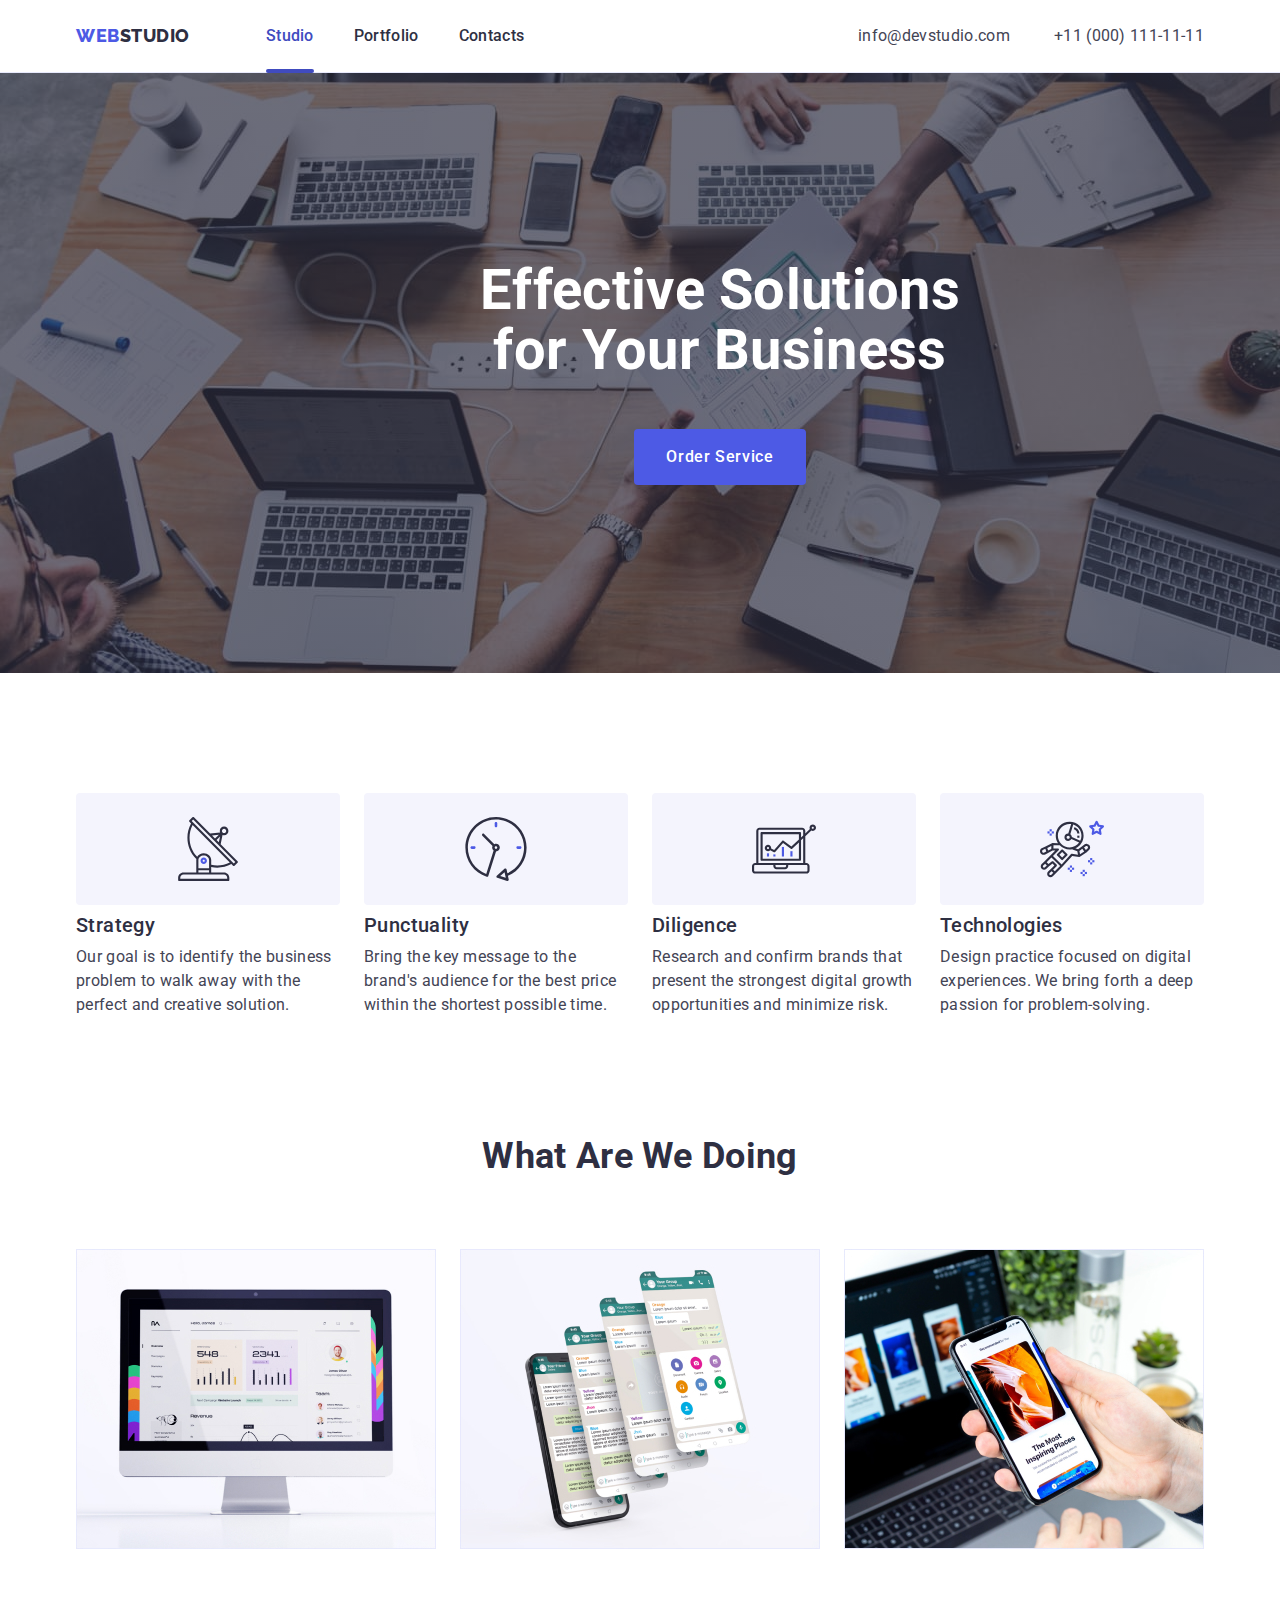
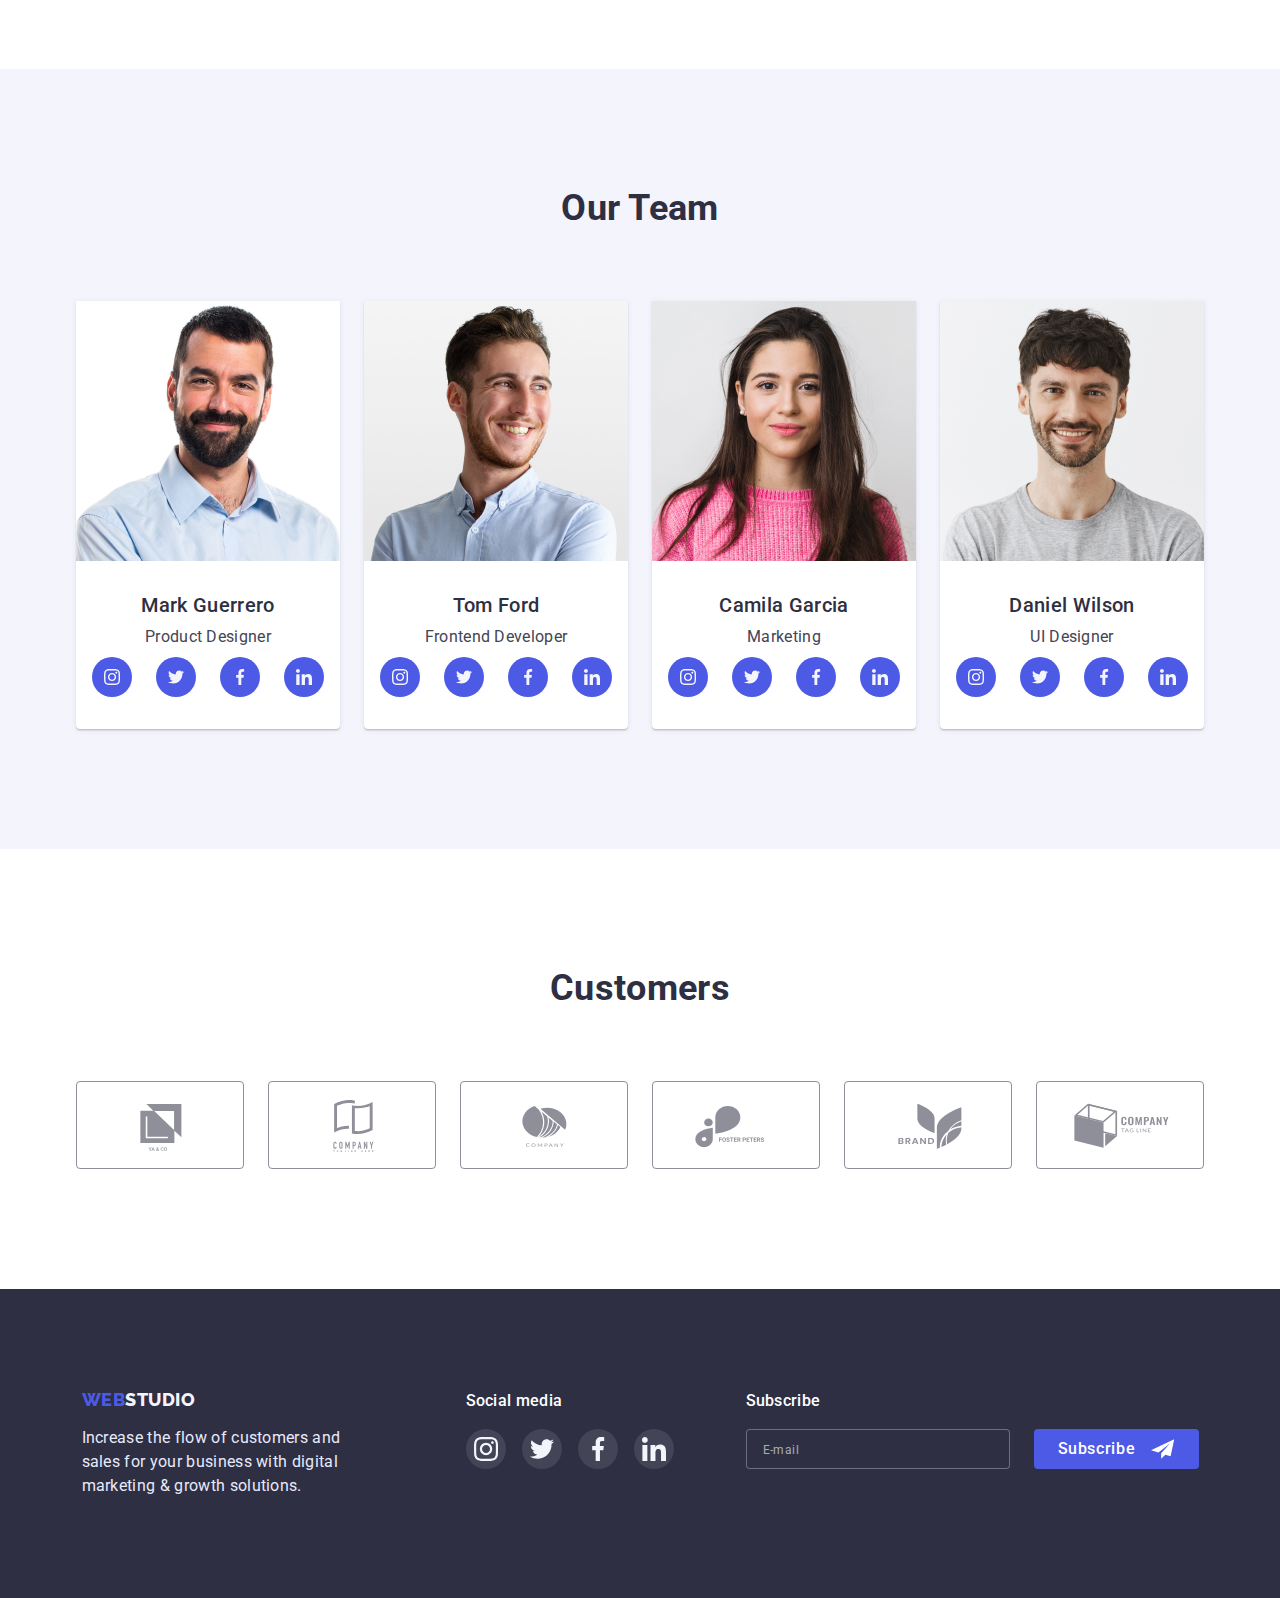
==== commit cdb251b3: "add change" ====
--- a/index.html
+++ b/index.html
@@ -74,64 +74,70 @@
 
           <!-- моб меню НАПОВНЕННЯ -->
 
-          <ul class="mobile-menu-list">
-            <li class="mobile-menu-item">
-              <a class="mobile-menu-link" href="./index.html">Studio</a>
-            </li>
-
-            <li class="mobile-menu-item">
-              <a class="mobile-menu-link" href="./portfolio.html">Portfolio</a>
-            </li>
-
-            <li class="mobile-menu-item">
-              <a class="mobile-menu-link" href="">Contacts</a>
-            </li>
-          </ul>
-
-          <ul class="mob-address">
-            <li class="contact-item">
-              <a class="mob-address-lik tel" href="tel:+110001111111"
-                >+11 (000) 111-11-11</a
-              >
-            </li>
-
-            <li class="mob-address-list">
-              <a class="mob-address-lik email" href="mailto:info@devstudio.com"
-                >info@devstudio.com</a
-              >
-            </li>
-          </ul>
-
-          <ul class="social-list menu">
-            <li class="social-list-item">
-              <a href="" class="social-list-link">
-                <svg class="social-list-icon">
-                  <use href="./images/icons.svg.svg#icon-instagram-1"></use>
-                </svg>
-              </a>
-            </li>
-            <li class="social-list-item">
-              <a href="" class="social-list-link">
-                <svg class="social-list-icon">
-                  <use href="./images/icons.svg.svg#icon-twitter-1"></use>
-                </svg>
-              </a>
-            </li>
-            <li class="social-list-item">
-              <a href="" class="social-list-link">
-                <svg class="social-list-icon">
-                  <use href="./images/icons.svg.svg#icon-facebook-1"></use>
-                </svg>
-              </a>
-            </li>
-            <li class="social-list-item">
-              <a href="" class="social-list-link">
-                <svg class="social-list-icon">
-                  <use href="./images/icons.svg.svg#icon-linkedin-1"></use>
-                </svg>
-              </a>
-            </li>
-          </ul>
+          <div class="mobile-menu-foot">
+            <ul class="mobile-menu-list">
+              <li class="mobile-menu-item">
+                <a class="mobile-menu-link" href="./index.html">Studio</a>
+              </li>
+
+              <li class="mobile-menu-item">
+                <a class="mobile-menu-link" href="./portfolio.html"
+                  >Portfolio</a
+                >
+              </li>
+
+              <li class="mobile-menu-item">
+                <a class="mobile-menu-link" href="">Contacts</a>
+              </li>
+            </ul>
+
+            <ul class="mob-address">
+              <li class="contact-item">
+                <a class="mob-address-lik tel" href="tel:+110001111111"
+                  >+11 (000) 111-11-11</a
+                >
+              </li>
+
+              <li class="mob-address-list">
+                <a
+                  class="mob-address-lik email"
+                  href="mailto:info@devstudio.com"
+                  >info@devstudio.com</a
+                >
+              </li>
+            </ul>
+
+            <ul class="social-list menu">
+              <li class="social-list-item">
+                <a href="" class="social-list-link">
+                  <svg class="social-list-icon">
+                    <use href="./images/icons.svg.svg#icon-instagram-1"></use>
+                  </svg>
+                </a>
+              </li>
+              <li class="social-list-item">
+                <a href="" class="social-list-link">
+                  <svg class="social-list-icon">
+                    <use href="./images/icons.svg.svg#icon-twitter-1"></use>
+                  </svg>
+                </a>
+              </li>
+              <li class="social-list-item">
+                <a href="" class="social-list-link">
+                  <svg class="social-list-icon">
+                    <use href="./images/icons.svg.svg#icon-facebook-1"></use>
+                  </svg>
+                </a>
+              </li>
+              <li class="social-list-item">
+                <a href="" class="social-list-link">
+                  <svg class="social-list-icon">
+                    <use href="./images/icons.svg.svg#icon-linkedin-1"></use>
+                  </svg>
+                </a>
+              </li>
+            </ul>
+          </div>
         </div>
       </div>
     </header>
--- a/css/mobile.css
+++ b/css/mobile.css
@@ -380,6 +380,13 @@
     padding-top: 8px;
     padding-bottom: 8px;
     color: var(--white-fon);
+}
+
+.footer-conect-input::placeholder {
+    font-size: 12px;
+    line-height: 2;
+    letter-spacing: 0.04em;
+    color: rgba(255, 255, 255, 0.6);
 }
 
 .footer-conect-button {
@@ -589,6 +596,7 @@
 
 .privacy-link {
     text-decoration: underline;
+    text-decoration-color: var(--blu-color);
 }
 
 .modal-form-link {
@@ -727,6 +735,14 @@
 
 /* моб меню НАПОВНЕЕНЯ */
 
+.mobile-menu-foot {
+    display: flex;
+    flex-direction: column;
+    justify-content: space-between;
+
+
+}
+
 .mobile-menu-list {
     display: flex;
     flex-direction: column;
@@ -751,12 +767,12 @@
     display: flex;
     flex-direction: column;
     gap: 40px;
-    margin-top: 284px;
+    /* margin-top: 210px; */
 }
 
 .tel {
     font-weight: 600;
-    font-size: 36px;
+    font-size: 25px;
     line-height: 1.11;
     color: var(--blu-color);
 }
@@ -803,7 +819,7 @@
     }
 
     .hero {
-        width: 428px;
+        /* width: 428px; */
         margin-left: auto;
         margin-right: auto;
         padding-top: 112px;
--- a/css/tablete.css
+++ b/css/tablete.css
@@ -6,6 +6,7 @@
 
     .header-container {
         align-items: center;
+        /* padding-right: 0; */
     }
 
     /* hero-section */
@@ -65,8 +66,14 @@
     }
 
     .team-item {
-        margin-left: auto;
-        margin-right: auto;
+
+        margin-left: 0;
+        margin-right: 0;
+        /* margin-left: auto;
+        margin-right: auto; */
+
+
+
         /* width: calc((100% - 24px) / 2); */
     }
 
@@ -76,6 +83,7 @@
         gap: 0;
         row-gap: 64px;
         column-gap: 24px;
+        justify-content: center;
     }
 
     /* customers */
@@ -92,7 +100,7 @@
     }
 
     .customers-list-link {
-        width: 168px;
+        /* width: 168px; */
     }
 
     /* FOOTER */
@@ -198,7 +206,7 @@
         display: flex;
         flex-direction: column;
         gap: 4px;
-        padding-top: 24px;
+        /* padding-top: 24px; */
     }
 
     .contact-link {
--- a/css/desktop.css
+++ b/css/desktop.css
@@ -137,6 +137,7 @@
     }
 
     .customers-list-link {
+        width: 168px;
         transition: border var(--efect-transmision);
     }
 
@@ -162,6 +163,7 @@
     }
 
     .footer-block {
+        align-items: flex-start;
         flex-direction: row;
     }
 
@@ -201,7 +203,8 @@
     /* modal window */
 
     .modal {
-        width: 516px;
+        width: 408px;
+        height: 584px;
         padding-left: 25px;
         padding-right: 25px;
     }
